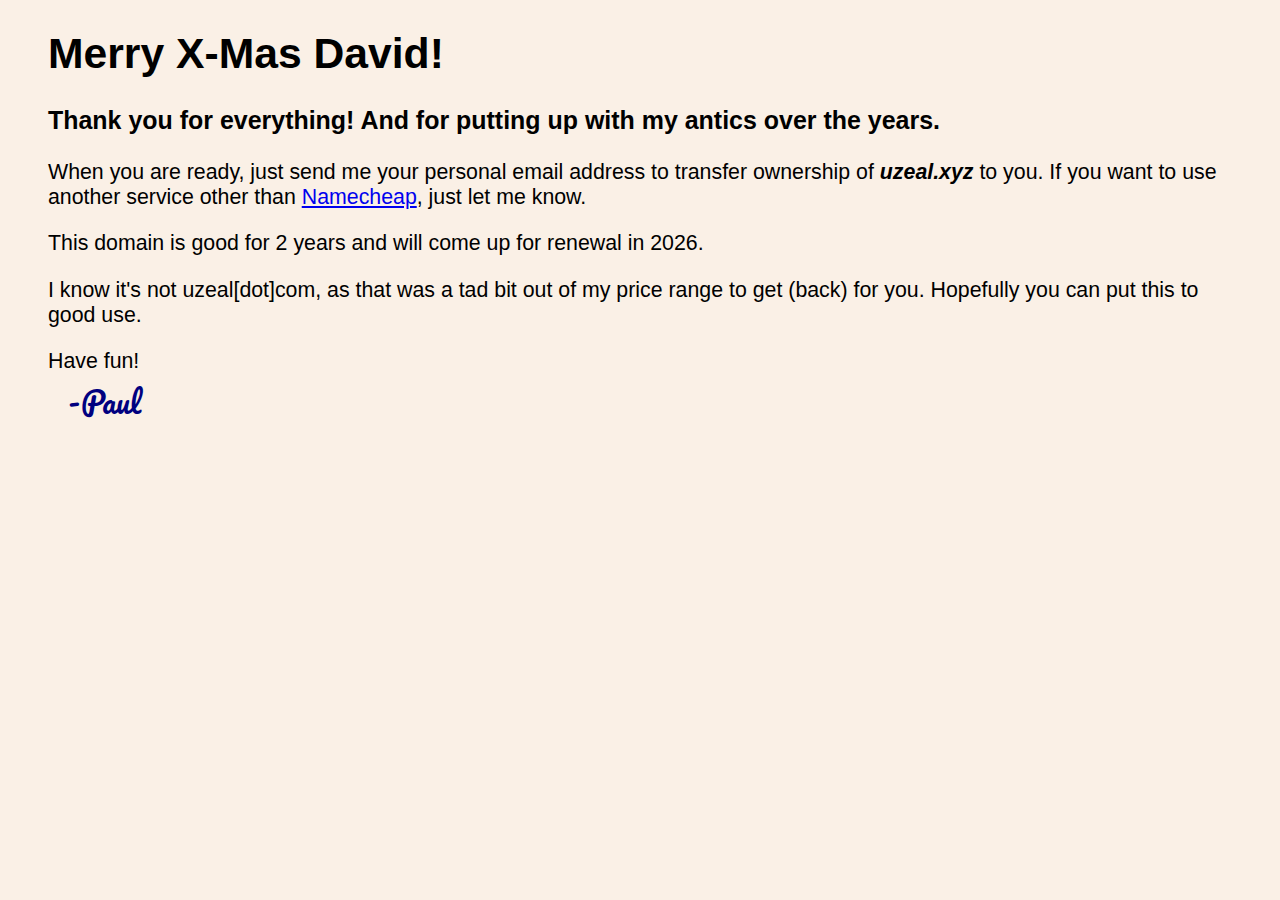
==== index.html @ d316b433 "Update index.html" ====
<!DOCTYPE html>
<html lang="en">
<head>
    <title>Merry X-Mas David!</title>
    <meta charset="UTF-8">
    <meta http-equiv="X-UA-Compatible" content="IE=Edge">
    <meta name="description" content="">
    <meta name="keywords" content="">
    <meta name="team" content="">
    <meta name="viewport" content="width=device-width, initial-scale=1, maximum-scale=1">
	<link rel="stylesheet" href="https://fonts.googleapis.com/css?family=Pacifico">
	<style>
		body {
			font-family: Arial, Helvetica, sans-serif;
			background-color: linen;
			font-size: 16pt;
		}

		h1, h3, p {
			color: black;
			margin-left: 40px;
			margin-right: 40px;
		}
		em {
			font-weight: bold;
		}
		p.pual {
			font-family: "Pacifico", sans-serif;
			font-size: 30px;
			position: relative;
			margin-top: -20px;
			margin-left: 60px;
			color: navy;
		}
	</style>
</head>
<body>
     <h1>Merry X-Mas David!</h1>
     <h3>Thank you for everything! And for putting up with my antics over the years.</h3>
     <p>When you are ready, just send me your personal email address to transfer ownership of <em>uzeal.xyz</em> to you. If you want to use another service other than <a href="https://www.namecheap.com" target="new">Namecheap</a>, just let me know.</p>
     <p>This domain is good for 2 years and will come up for renewal in 2026.</p>
     <p>I know it's not uzeal[dot]com, as that was a tad bit out of my price range to get (back) for you. Hopefully you can put this to good use.</p>
     <p>Have fun!</p>
	 <p class="pual">-Paul</p>
</body>
</html>
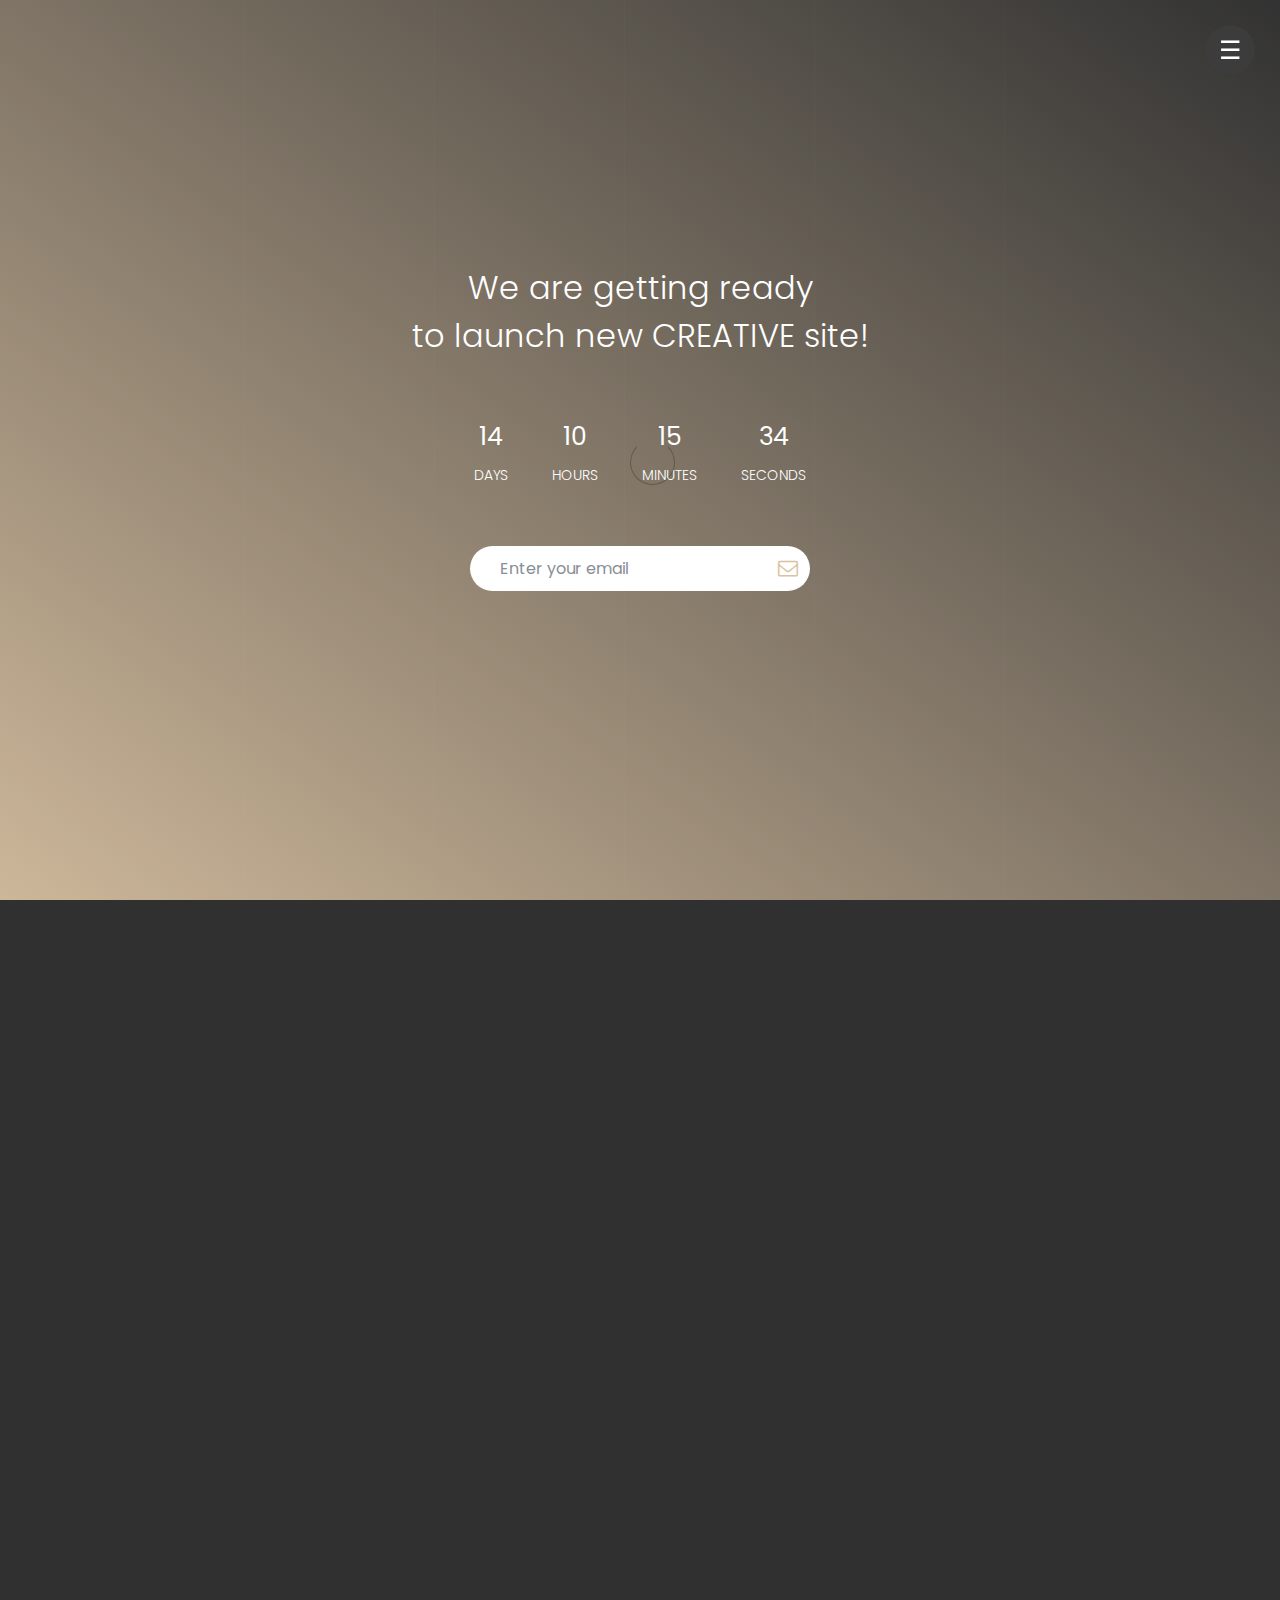
==== commit cc5bf8fc: "Rename index.html.orig to index.html" ====
--- a/index.html
+++ b/index.html
@@ -1,46 +1,157 @@
 <!DOCTYPE html>
 <html lang="en">
 <head>
-    <title>Merry X-Mas David!</title>
-    <meta charset="UTF-8">
-    <meta http-equiv="X-UA-Compatible" content="IE=Edge">
-    <meta name="description" content="">
-    <meta name="keywords" content="">
-    <meta name="team" content="">
-    <meta name="viewport" content="width=device-width, initial-scale=1, maximum-scale=1">
-	<link rel="stylesheet" href="https://fonts.googleapis.com/css?family=Pacifico">
-	<style>
-		body {
-			font-family: Arial, Helvetica, sans-serif;
-			background-color: linen;
-			font-size: 16pt;
-		}
 
-		h1, h3, p {
-			color: black;
-			margin-left: 40px;
-			margin-right: 40px;
-		}
-		em {
-			font-weight: bold;
-		}
-		p.pual {
-			font-family: "Pacifico", sans-serif;
-			font-size: 30px;
-			position: relative;
-			margin-top: -20px;
-			margin-left: 60px;
-			color: navy;
-		}
-	</style>
+     <title>Get Ready - Coming Soon Template</title>
+<!-- 
+
+Get Ready Template
+
+http://www.templatemo.com/tm-521-get-ready
+
+-->
+     <meta charset="UTF-8">
+     <meta http-equiv="X-UA-Compatible" content="IE=Edge">
+     <meta name="description" content="">
+     <meta name="keywords" content="">
+     <meta name="team" content="">
+     <meta name="viewport" content="width=device-width, initial-scale=1, maximum-scale=1">
+
+     <link rel="stylesheet" href="css/bootstrap.min.css">
+     <link rel="stylesheet" href="css/vegas.min.css">
+     <link rel="stylesheet" href="css/font-awesome.min.css">
+
+     <!-- MAIN CSS -->
+     <link rel="stylesheet" href="css/templatemo-style.css">
+
 </head>
 <body>
-     <h1>Merry X-Mas David!</h1>
-     <h3>Thank you for everything! And for putting up with my antics over the years.</h3>
-     <p>When you are ready, just send me your personal email address to transfer ownership of <em>uzeal.xyz</em> to you. If you want to use another service other than <a href="https://www.namecheap.com" target="new">Namecheap</a>, just let me know.</p>
-     <p>This domain is good for 2 years and will come up for renewal in 2026.</p>
-     <p>I know it's not uzeal[dot]com, as that was a tad bit out of my price range to get (back) for you. Hopefully you can put this to good use.</p>
-     <p>Have fun!</p>
-	 <p class="pual">-Paul</p>
+
+     <!-- PRE LOADER -->
+     <section class="preloader">
+          <div class="spinner">
+
+               <span class="spinner-rotate"></span>
+               
+          </div>
+     </section>
+
+
+     <!-- GRID LINE -->
+    <section class="grid">
+         <div class="container">
+            <div class="row">
+
+              <div class="col-md-2 col-sm-2">
+                <div class="grid-line"></div>
+              </div>
+              <div class="col-md-2 col-sm-2">
+                <div class="grid-line"></div>
+              </div>
+              <div class="col-md-2 col-sm-2">
+                <div class="grid-line"></div>
+              </div>
+              <div class="col-md-2 col-sm-2">
+                <div class="grid-line"></div>
+              </div>
+              <div class="col-md-2 col-sm-2">
+                <div class="grid-line"></div>
+              </div>
+
+            </div>
+         </div>
+    </section>
+
+
+    <div class="menu-bg"></div>
+    <div class="menu-burger">☰</div>
+
+    <div class="menu-items">
+       <div class="container">
+         <div class="row">
+           <div class="col-md-offset-2 col-md-4 col-sm-6">
+            <h1>Navigations</h1>
+             <ul class="menu">
+                <li><a href="#">Home</a></li>
+                <li><a href="#">Our Studio</a></li>
+                <li><a href="#">Journal</a></li>
+                <li><a href="#">Start a project</a></li>
+                <li><a href="#">Email Us</a></li>
+            </ul>
+           </div>
+
+           <div class="col-md-4 col-sm-6">
+             <address>
+               <h1>Our Studio</h1>
+               <p>1234 New Street View, <br> Kumasi, Ghana</p>
+               <div class="google-map">
+                  <iframe src="https://www.google.com/maps/embed?pb=!1m18!1m12!1m3!1d1197183.8373802372!2d-1.9415093691103689!3d6.781986417238027!2m3!1f0!2f0!3f0!3m2!1i1024!2i768!4f13.1!3m3!1m2!1s0xfdb96f349e85efd%3A0xb8d1e0b88af1f0f5!2sKumasi+Central+Market!5e0!3m2!1sen!2sth!4v1532967884907" allowfullscreen></iframe>
+               </div>
+             </address>
+           </div> 
+
+           <div class="col-md-12 col-sm-12">
+             <ul class="social-icon">
+              <li class="line"></li>
+               <li><a href="https://fb.com/templatemo" class="fa fa-facebook"></a></li>
+               <li><a href="#" class="fa fa-twitter"></a></li>
+               <li><a href="https://plus.google.com/+templatemo" class="fa fa-google"></a></li>
+               <li><a href="#" class="fa fa-instagram"></a></li>
+             </ul>
+           </div>
+         </div>
+       </div>
+    </div>
+
+
+     <!-- HOME -->
+     <section id="home">
+        <div class="overlay"></div>
+          <div class="container">
+               <div class="row">
+
+                    <div class="col-md-12 col-sm-12">
+                         <div class="home-info">
+                              <h1>We are getting ready <br>to launch new CREATIVE site!</h1>
+                              <!-- You can change the date time in init.js file -->
+                              <ul class="countdown">
+                                   <li>
+                                        <span class="days">14</span>
+                                        <h3>Days</h3>
+                                   </li>
+                                   <li>
+                                        <span class="hours">10</span>
+                                        <h3>hours</h3>
+                                   </li>
+                                   <li>
+                                        <span class="minutes">15</span>
+                                        <h3>minutes</h3>
+                                   </li>
+                                   <li>
+                                        <span class="seconds">34</span>
+                                        <h3>seconds</h3>
+                                   </li>     
+                              </ul>
+                              <div class="subscribe-form">
+                                <form action="" method="get">
+                                  <input type="email" name="email" class="form-control" placeholder="Enter your email" required="">
+                                  <button type="submit" class="form-control"><i class="fa fa-envelope-o"></i></button>
+                                </form>
+                              </div>
+                         </div>
+                    </div>
+
+               </div>
+          </div>
+     </section>
+
+     <!-- SCRIPTS -->
+     <script src="js/jquery.js"></script>
+     <script src="js/bootstrap.min.js"></script>
+     <script src="js/vegas.min.js"></script>
+     <script src="js/countdown.js"></script>
+     <script src="js/init.js"></script>
+     <script src="js/custom.js"></script>
+
 </body>
 </html>
--- a/css/vegas.min.css
+++ b/css/vegas.min.css
@@ -0,0 +1 @@
+.vegas-overlay,.vegas-slide,.vegas-slide-inner,.vegas-timer,.vegas-wrapper{position:absolute;top:0;left:0;bottom:0;right:0;overflow:hidden;border:none;padding:0;margin:0}.vegas-overlay{opacity:.5;background:url(overlays/02.png) center center}.vegas-timer{top:auto;bottom:0;height:2px}.vegas-timer-progress{width:0;height:100%;background:#fff;-webkit-transition:width ease-out;transition:width ease-out}.vegas-timer-running .vegas-timer-progress{width:100%}.vegas-slide,.vegas-slide-inner{margin:0;padding:0;background:center center no-repeat;-webkit-transform:translateZ(0);transform:translateZ(0)}body .vegas-container{overflow:hidden!important;position:relative}.vegas-video{min-width:100%;min-height:100%;width:auto;height:auto}body.vegas-container{overflow:auto;position:static;z-index:-2}body.vegas-container>.vegas-overlay,body.vegas-container>.vegas-slide,body.vegas-container>.vegas-timer{position:fixed;z-index:-1}:root body.vegas-container>.vegas-overlay,:root body.vegas-container>.vegas-slide,_::full-page-media,_:future{bottom:-76px}.vegas-transition-fade,.vegas-transition-fade2{opacity:0}.vegas-transition-fade-in,.vegas-transition-fade2-in{opacity:1}.vegas-transition-fade2-out{opacity:0}.vegas-transition-blur,.vegas-transition-blur2{opacity:0;-webkit-filter:blur(32px);filter:blur(32px)}.vegas-transition-blur-in,.vegas-transition-blur2-in{opacity:1;-webkit-filter:blur(0);filter:blur(0)}.vegas-transition-blur2-out{opacity:0}.vegas-transition-flash,.vegas-transition-flash2{opacity:0;-webkit-filter:brightness(25);filter:brightness(25)}.vegas-transition-flash-in,.vegas-transition-flash2-in{opacity:1;-webkit-filter:brightness(1);filter:brightness(1)}.vegas-transition-flash2-out{opacity:0;-webkit-filter:brightness(25);filter:brightness(25)}.vegas-transition-negative,.vegas-transition-negative2{opacity:0;-webkit-filter:invert(100%);filter:invert(100%)}.vegas-transition-negative-in,.vegas-transition-negative2-in{opacity:1;-webkit-filter:invert(0);filter:invert(0)}.vegas-transition-negative2-out{opacity:0;-webkit-filter:invert(100%);filter:invert(100%)}.vegas-transition-burn,.vegas-transition-burn2{opacity:0;-webkit-filter:contrast(1000%) saturate(1000%);filter:contrast(1000%) saturate(1000%)}.vegas-transition-burn-in,.vegas-transition-burn2-in{opacity:1;-webkit-filter:contrast(100%) saturate(100%);filter:contrast(100%) saturate(100%)}.vegas-transition-burn2-out{opacity:0;-webkit-filter:contrast(1000%) saturate(1000%);filter:contrast(1000%) saturate(1000%)}.vegas-transition-slideLeft,.vegas-transition-slideLeft2{-webkit-transform:translateX(100%);transform:translateX(100%)}.vegas-transition-slideLeft-in,.vegas-transition-slideLeft2-in{-webkit-transform:translateX(0);transform:translateX(0)}.vegas-transition-slideLeft2-out,.vegas-transition-slideRight,.vegas-transition-slideRight2{-webkit-transform:translateX(-100%);transform:translateX(-100%)}.vegas-transition-slideRight-in,.vegas-transition-slideRight2-in{-webkit-transform:translateX(0);transform:translateX(0)}.vegas-transition-slideRight2-out{-webkit-transform:translateX(100%);transform:translateX(100%)}.vegas-transition-slideUp,.vegas-transition-slideUp2{-webkit-transform:translateY(100%);transform:translateY(100%)}.vegas-transition-slideUp-in,.vegas-transition-slideUp2-in{-webkit-transform:translateY(0);transform:translateY(0)}.vegas-transition-slideDown,.vegas-transition-slideDown2,.vegas-transition-slideUp2-out{-webkit-transform:translateY(-100%);transform:translateY(-100%)}.vegas-transition-slideDown-in,.vegas-transition-slideDown2-in{-webkit-transform:translateY(0);transform:translateY(0)}.vegas-transition-slideDown2-out{-webkit-transform:translateY(100%);transform:translateY(100%)}.vegas-transition-zoomIn,.vegas-transition-zoomIn2{-webkit-transform:scale(0);transform:scale(0);opacity:0}.vegas-transition-zoomIn-in,.vegas-transition-zoomIn2-in{-webkit-transform:scale(1);transform:scale(1);opacity:1}.vegas-transition-zoomIn2-out,.vegas-transition-zoomOut,.vegas-transition-zoomOut2{-webkit-transform:scale(2);transform:scale(2);opacity:0}.vegas-transition-zoomOut-in,.vegas-transition-zoomOut2-in{-webkit-transform:scale(1);transform:scale(1);opacity:1}.vegas-transition-zoomOut2-out{-webkit-transform:scale(0);transform:scale(0);opacity:0}.vegas-transition-swirlLeft,.vegas-transition-swirlLeft2{-webkit-transform:scale(2) rotate(35deg);transform:scale(2) rotate(35deg);opacity:0}.vegas-transition-swirlLeft-in,.vegas-transition-swirlLeft2-in{-webkit-transform:scale(1) rotate(0);transform:scale(1) rotate(0);opacity:1}.vegas-transition-swirlLeft2-out,.vegas-transition-swirlRight,.vegas-transition-swirlRight2{-webkit-transform:scale(2) rotate(-35deg);transform:scale(2) rotate(-35deg);opacity:0}.vegas-transition-swirlRight-in,.vegas-transition-swirlRight2-in{-webkit-transform:scale(1) rotate(0);transform:scale(1) rotate(0);opacity:1}.vegas-transition-swirlRight2-out{-webkit-transform:scale(2) rotate(35deg);transform:scale(2) rotate(35deg);opacity:0}.vegas-animation-kenburns{-webkit-animation:kenburns ease-out;animation:kenburns ease-out}@-webkit-keyframes kenburns{0%{-webkit-transform:scale(1.5);transform:scale(1.5)}100%{-webkit-transform:scale(1);transform:scale(1)}}@keyframes kenburns{0%{-webkit-transform:scale(1.5);transform:scale(1.5)}100%{-webkit-transform:scale(1);transform:scale(1)}}.vegas-animation-kenburnsUp{-webkit-animation:kenburnsUp ease-out;animation:kenburnsUp ease-out}@-webkit-keyframes kenburnsUp{0%{-webkit-transform:scale(1.5) translate(0,10%);transform:scale(1.5) translate(0,10%)}100%{-webkit-transform:scale(1) translate(0,0);transform:scale(1) translate(0,0)}}@keyframes kenburnsUp{0%{-webkit-transform:scale(1.5) translate(0,10%);transform:scale(1.5) translate(0,10%)}100%{-webkit-transform:scale(1) translate(0,0);transform:scale(1) translate(0,0)}}.vegas-animation-kenburnsDown{-webkit-animation:kenburnsDown ease-out;animation:kenburnsDown ease-out}@-webkit-keyframes kenburnsDown{0%{-webkit-transform:scale(1.5) translate(0,-10%);transform:scale(1.5) translate(0,-10%)}100%{-webkit-transform:scale(1) translate(0,0);transform:scale(1) translate(0,0)}}@keyframes kenburnsDown{0%{-webkit-transform:scale(1.5) translate(0,-10%);transform:scale(1.5) translate(0,-10%)}100%{-webkit-transform:scale(1) translate(0,0);transform:scale(1) translate(0,0)}}.vegas-animation-kenburnsLeft{-webkit-animation:kenburnsLeft ease-out;animation:kenburnsLeft ease-out}@-webkit-keyframes kenburnsLeft{0%{-webkit-transform:scale(1.5) translate(10%,0);transform:scale(1.5) translate(10%,0)}100%{-webkit-transform:scale(1) translate(0,0);transform:scale(1) translate(0,0)}}@keyframes kenburnsLeft{0%{-webkit-transform:scale(1.5) translate(10%,0);transform:scale(1.5) translate(10%,0)}100%{-webkit-transform:scale(1) translate(0,0);transform:scale(1) translate(0,0)}}.vegas-animation-kenburnsRight{-webkit-animation:kenburnsRight ease-out;animation:kenburnsRight ease-out}@-webkit-keyframes kenburnsRight{0%{-webkit-transform:scale(1.5) translate(-10%,0);transform:scale(1.5) translate(-10%,0)}100%{-webkit-transform:scale(1) translate(0,0);transform:scale(1) translate(0,0)}}@keyframes kenburnsRight{0%{-webkit-transform:scale(1.5) translate(-10%,0);transform:scale(1.5) translate(-10%,0)}100%{-webkit-transform:scale(1) translate(0,0);transform:scale(1) translate(0,0)}}.vegas-animation-kenburnsUpLeft{-webkit-animation:kenburnsUpLeft ease-out;animation:kenburnsUpLeft ease-out}@-webkit-keyframes kenburnsUpLeft{0%{-webkit-transform:scale(1.5) translate(10%,10%);transform:scale(1.5) translate(10%,10%)}100%{-webkit-transform:scale(1) translate(0,0);transform:scale(1) translate(0,0)}}@keyframes kenburnsUpLeft{0%{-webkit-transform:scale(1.5) translate(10%,10%);transform:scale(1.5) translate(10%,10%)}100%{-webkit-transform:scale(1) translate(0,0);transform:scale(1) translate(0,0)}}.vegas-animation-kenburnsUpRight{-webkit-animation:kenburnsUpRight ease-out;animation:kenburnsUpRight ease-out}@-webkit-keyframes kenburnsUpRight{0%{-webkit-transform:scale(1.5) translate(-10%,10%);transform:scale(1.5) translate(-10%,10%)}100%{-webkit-transform:scale(1) translate(0,0);transform:scale(1) translate(0,0)}}@keyframes kenburnsUpRight{0%{-webkit-transform:scale(1.5) translate(-10%,10%);transform:scale(1.5) translate(-10%,10%)}100%{-webkit-transform:scale(1) translate(0,0);transform:scale(1) translate(0,0)}}.vegas-animation-kenburnsDownLeft{-webkit-animation:kenburnsDownLeft ease-out;animation:kenburnsDownLeft ease-out}@-webkit-keyframes kenburnsDownLeft{0%{-webkit-transform:scale(1.5) translate(10%,-10%);transform:scale(1.5) translate(10%,-10%)}100%{-webkit-transform:scale(1) translate(0,0);transform:scale(1) translate(0,0)}}@keyframes kenburnsDownLeft{0%{-webkit-transform:scale(1.5) translate(10%,-10%);transform:scale(1.5) translate(10%,-10%)}100%{-webkit-transform:scale(1) translate(0,0);transform:scale(1) translate(0,0)}}.vegas-animation-kenburnsDownRight{-webkit-animation:kenburnsDownRight ease-out;animation:kenburnsDownRight ease-out}@-webkit-keyframes kenburnsDownRight{0%{-webkit-transform:scale(1.5) translate(-10%,-10%);transform:scale(1.5) translate(-10%,-10%)}100%{-webkit-transform:scale(1) translate(0,0);transform:scale(1) translate(0,0)}}@keyframes kenburnsDownRight{0%{-webkit-transform:scale(1.5) translate(-10%,-10%);transform:scale(1.5) translate(-10%,-10%)}100%{-webkit-transform:scale(1) translate(0,0);transform:scale(1) translate(0,0)}}--- a/css/templatemo-style.css
+++ b/css/templatemo-style.css
@@ -0,0 +1,457 @@
+/*
+
+Get Ready Template
+
+http://www.templatemo.com/tm-521-get-ready
+
+*/
+  
+  @import url('https://fonts.googleapis.com/css?family=Poppins:300,400');
+
+  body {
+    margin: 0;
+    -webkit-perspective: 1000;
+    font-family: 'Poppins', sans-serif;
+    background: #303030;
+  }
+
+  body, html {
+    height: 100%;
+    width: 100%;
+    overflow-x: hidden;
+  }
+
+
+
+  /*---------------------------------------
+     TYPOGRAPHY              
+  -----------------------------------------*/
+
+  h1,h2,h3,h4,h5,h6 {
+    font-weight: 300;
+    line-height: inherit;
+  }
+
+  h1 {
+    color: #ffffff;
+    font-size: 2em;
+  }
+
+  h2 {
+    color: #353535;
+    font-size: 2em;
+  }
+
+  p {
+    color: #757575;
+    font-size: 14px;
+    font-weight: normal;
+    line-height: 24px;
+  }
+
+
+
+  /*---------------------------------------
+     GENERAL               
+  -----------------------------------------*/
+
+  html{
+    -webkit-font-smoothing: antialiased;
+  }
+
+  a {
+    color: #202020;
+    text-decoration: none !important;
+  }
+
+  a,
+  input, button,
+  .form-control {
+    -webkit-transition: 0.5s;
+    transition: 0.5s;
+  }
+
+  a:hover, a:active, a:focus {
+    color: #29ca8e;
+    outline: none;
+  }
+
+  ::-webkit-scrollbar{
+    width: 8px;
+    height: 8px;
+  }
+
+  ::-webkit-scrollbar-thumb {
+    cursor: pointer;
+    background: #202020;
+  }
+
+  .overlay {
+    background: linear-gradient(to top right, #d2b48c, #000000);
+    opacity: 0.9;
+    position: absolute;
+    top: 0;
+    right: 0;
+    bottom: 0;
+    left: 0;
+    width: 100%;
+    height: 100%;
+  }
+
+  .grid {
+    position: fixed;
+    width: 100%;
+    height: 100%;
+    z-index: 1;
+  }
+
+  .grid-line {
+    height: 300vh;
+    border-right: 1px solid rgba(255,255,255,0.02);
+  }
+
+  .google-map iframe {
+    border: 0;
+    margin-top: 20px;
+  }
+
+  .subscribe-form {
+    position: relative;
+  }
+
+  .subscribe-form .form-control {
+    background: #ffffff;
+    box-shadow: none;
+    border: 0;
+    border-radius: 50px;
+	width: 340px;
+    height: 45px;
+    padding: 6px 30px;
+  }
+
+  .subscribe-form button[type="submit"] {
+    background: transparent;
+    border: 0;
+    outline: none;
+  }
+
+  .subscribe-form .fa {
+    cursor: pointer;
+    position: absolute;
+    top: 12px;
+    right: 12px;
+    color: #d2b48c;
+    font-size: 20px;
+  }
+
+
+
+  /*---------------------------------------
+       PRE LOADER              
+  -----------------------------------------*/
+
+  .preloader {
+    position: fixed;
+    top: 0;
+    left: 0;
+    width: 100%;
+    height: 100%;
+    z-index: 99999;
+    display: flex;
+    flex-flow: row nowrap;
+    justify-content: center;
+    align-items: center;
+    background: none repeat scroll 0 0 #ffffff;
+  }
+
+  .spinner {
+    border: 1px solid transparent;
+    border-radius: 3px;
+    position: relative;
+  }
+
+  .spinner:before {
+    content: '';
+    box-sizing: border-box;
+    position: absolute;
+    top: 50%;
+    left: 50%;
+    width: 45px;
+    height: 45px;
+    margin-top: -10px;
+    margin-left: -10px;
+    border-radius: 50%;
+    border: 1px solid #575757;
+    border-top-color: #ffffff;
+    animation: spinner .9s linear infinite;
+  }
+
+  @-webkit-@keyframes spinner {
+    to {transform: rotate(360deg);}
+  }
+
+  @keyframes spinner {
+    to {transform: rotate(360deg);}
+  }
+
+
+  /*---------------------------------------
+      MENU              
+  -----------------------------------------*/
+
+  .menu, .menu-bg, .menu-burger {
+    position: fixed;
+    z-index: 222;
+    width: 50px;
+    height: 50px;
+    line-height: 30px;
+    font-size: 25px;
+    text-align: center;
+    border-radius: 100%;
+    right: 25px;
+    top: 25px;
+  }
+
+  .menu-bg {
+    background: #101010;
+    pointer-events: none;
+    transition: .3s;
+    right: 50px;
+    top: 50px;
+    transform: translate3d(50%, -50%, 0);
+    transform-origin: center center;
+  }
+
+  .menu-bg.fs {
+    transform: translate3d(50%, -50%, 0);
+    width: 500vw;
+    height: 500vw;
+  }
+
+  .menu-burger {
+    color: #ffffff;
+    padding-top: 11px;
+    -webkit-user-select: none;
+    cursor: pointer;
+    transition: .4s;
+    transform-origin: center;
+    z-index: 9999;
+  }
+
+  .menu-burger.fs {
+    transform: rotate(-180deg) translateY(5px);
+  }
+
+  .menu-items {
+    display: flex;
+    flex-direction: column;
+    justify-content: center;
+    align-content: center;
+    position: absolute;
+    z-index: 9999;
+    width: 100%;
+    height: 100%;
+    opacity: 0;
+    transition: .4s;
+    margin-top: 50px;
+    transform: translateY(-200%);
+    pointer-events: none;
+  }
+
+  .menu-items ul.menu {
+    position: relative;
+    width: 100%;
+    height: 100%;
+    text-align: left;
+    top: 10px;
+  }
+
+  .menu-items ul.menu li {
+    display: block;
+    list-style: none;
+    transition: 1s;
+    opacity: 0;
+    margin: 5px 0;
+  }
+
+  .menu-items ul.menu li a {
+    color: #ffffff;
+    font-size: 18px;
+    position: relative;
+  }
+
+  .menu-items ul.menu li a:after {
+    content: "";
+    width: 0;
+    height: 2px;
+    border-radius: 50px;
+    position: absolute;
+    bottom: 13px;
+    transition: 0.5s;
+    margin: 0 auto;
+    display: block;
+    right: 0;
+    left: 0;
+  }
+
+  .menu-items ul.menu li a:hover:after {
+    content: "";
+    background: #d2b48c;
+    width: 100%;
+  }
+
+  .menu-items.fs {
+    transform: translateY(0);
+    pointer-events: auto;
+    opacity: 1;
+  }
+
+  .menu-items.fs ul li {
+    opacity: 1;
+  }
+
+  address p {
+    color: #f9f9f9;
+  }
+
+
+
+  /*---------------------------------------
+      HOME          
+  -----------------------------------------*/
+
+  #home {
+    display: -webkit-box;
+    display: -webkit-flex;
+    display: -ms-flexbox;
+    display: flex;
+    -webkit-box-align: center;
+    -webkit-align-items: center;
+    -ms-flex-align: center;
+    align-items: center;
+    text-align: center;
+    position: relative;
+  }
+
+  #home .container {
+    width: 100%;
+  }
+
+  .home-info {
+    display: flex;
+    flex-direction: column;
+    justify-content: center;
+    align-items: center;
+    position: relative;
+    z-index: 2;
+    width: 100%;
+    height: 100vh;
+  }
+  
+  .countdown {
+    text-align: center;
+    margin: 50px 0;
+    padding: 0;
+  }
+
+  .countdown li {
+    color: #ffffff;
+    list-style: none;
+    display: inline-block;
+    margin: 0 20px;
+  }
+
+  .countdown span {
+    font-size: 25px;
+  }
+
+  .countdown h3 {
+    font-size: 14px;
+    text-transform: uppercase;
+    margin: 10px 0;
+  }
+
+
+
+  /*---------------------------------------
+     SOCIAL ICON              
+  -----------------------------------------*/
+
+  .social-icon {
+    position: relative;
+    padding: 0;
+    margin: 30px 0 0 0;
+    text-align: center;
+  }
+
+  .social-icon .line {
+    background: #ffffff;
+    width: 50px;
+    height: 2px;
+    margin-right: 10px;
+    position: relative;
+    bottom: 5px;
+  }
+
+  .social-icon li {
+    display: inline-block;
+    list-style: none;
+  }
+
+  .social-icon li a {
+    border-radius: 50px;
+    color: #ffffff;
+    font-size: 15px;
+    width: 35px;
+    height: 35px;
+    line-height: 35px;
+    text-decoration: none;
+    text-align: center;
+    position: relative;
+    margin: 5px 5px 5px 0;
+  }
+
+  .social-icon li a:hover {
+    background: #d2b48c;
+    color: #ffffff;
+  }
+
+
+
+  /*---------------------------------------
+     RESPONSIVE STYLES              
+  -----------------------------------------*/
+
+  @media screen and (max-width: 480px) {
+
+    .home-info {
+      padding: 0 1em 0 1em;
+    }
+
+    .countdown li {
+      margin: 0 12px;
+    }
+
+    address {
+      margin-top: 50px;
+    }
+  }
+
+  @media screen and (max-width: 360px) {
+
+    h1 {
+      font-size: 1.50em;
+    }
+
+    .menu-items {
+      margin: 100px 0;
+    }
+
+    .countdown span {
+      font-size: 20px;
+    }
+
+    .countdown h3 {
+      font-size: 12px;
+    }
+  }
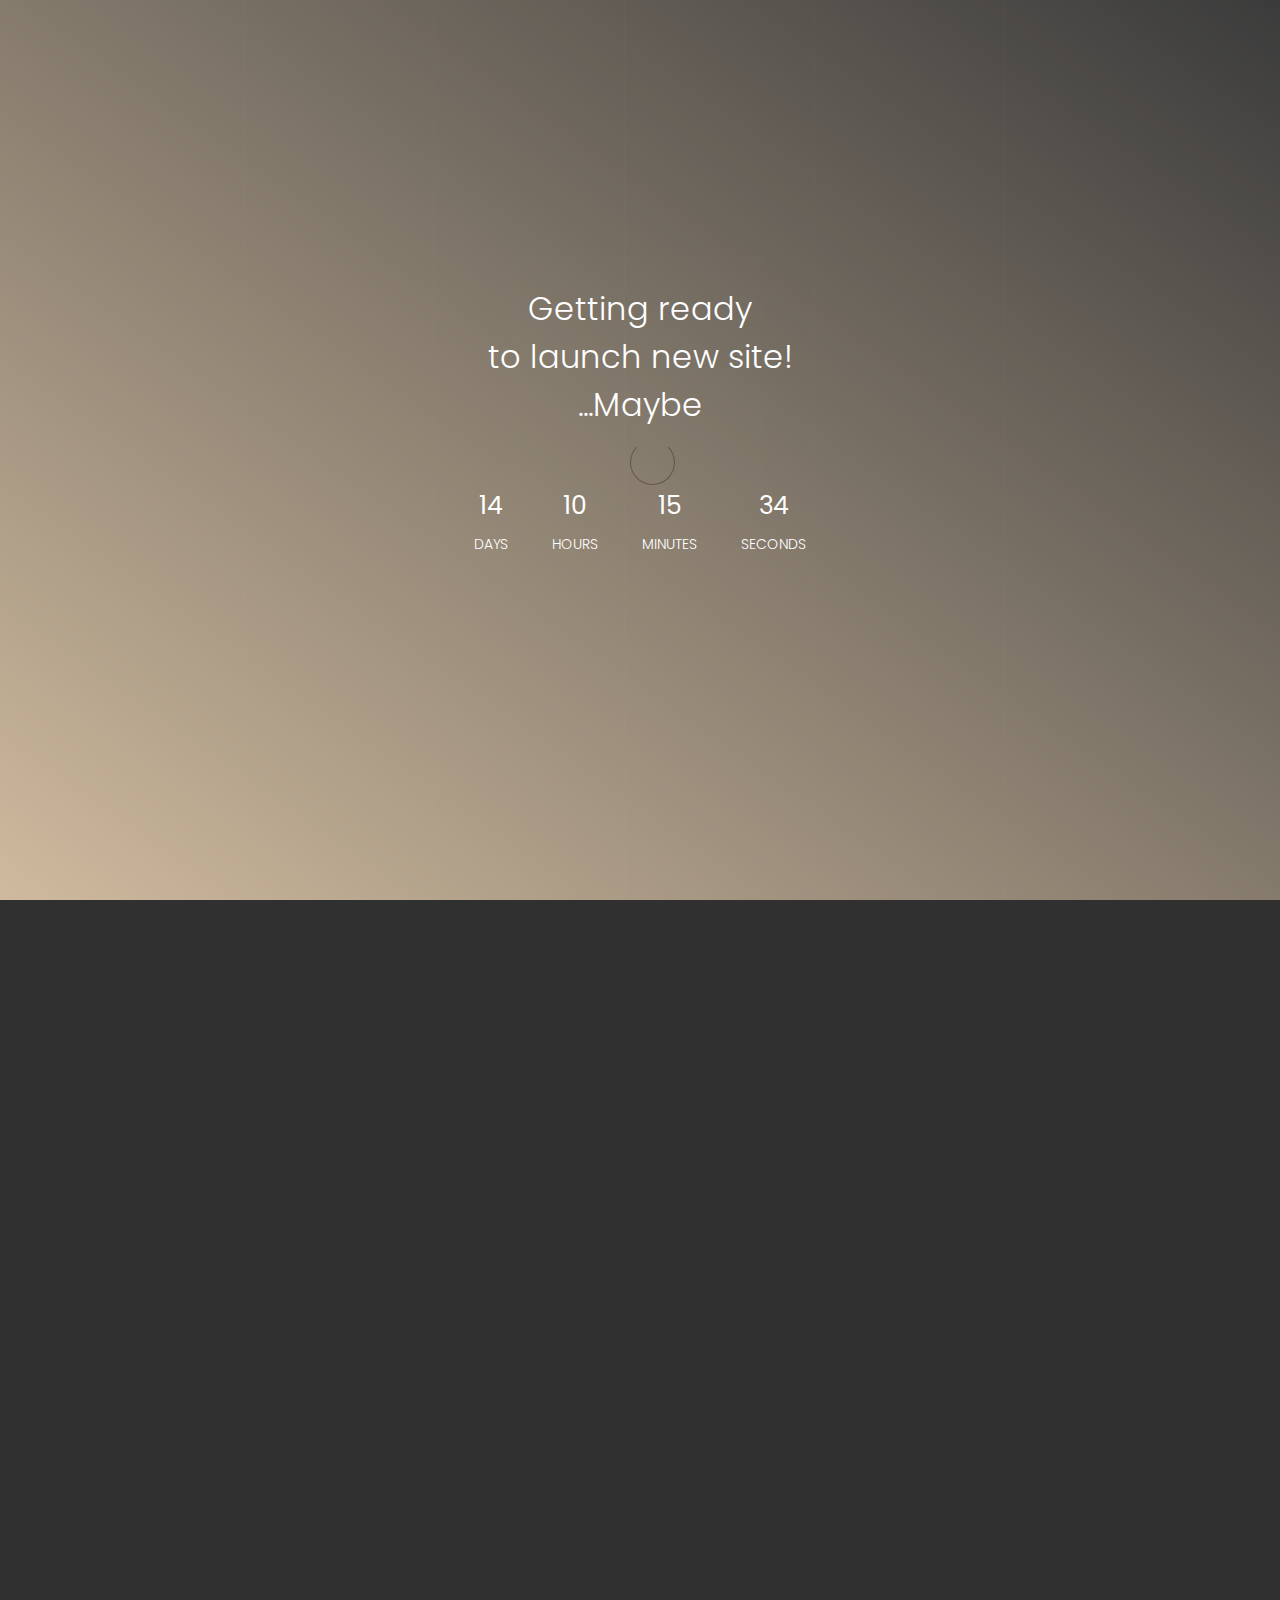
==== commit c91bd41c: "Rename index-countdown-paulc14.html to index.html" ====
--- a/index.html
+++ b/index.html
@@ -2,14 +2,7 @@
 <html lang="en">
 <head>
 
-     <title>Get Ready - Coming Soon Template</title>
-<!-- 
-
-Get Ready Template
-
-http://www.templatemo.com/tm-521-get-ready
-
--->
+     <title>Coming Soon - Maybe</title>
      <meta charset="UTF-8">
      <meta http-equiv="X-UA-Compatible" content="IE=Edge">
      <meta name="description" content="">
@@ -62,49 +55,7 @@
          </div>
     </section>
 
-
-    <div class="menu-bg"></div>
-    <div class="menu-burger">☰</div>
-
-    <div class="menu-items">
-       <div class="container">
-         <div class="row">
-           <div class="col-md-offset-2 col-md-4 col-sm-6">
-            <h1>Navigations</h1>
-             <ul class="menu">
-                <li><a href="#">Home</a></li>
-                <li><a href="#">Our Studio</a></li>
-                <li><a href="#">Journal</a></li>
-                <li><a href="#">Start a project</a></li>
-                <li><a href="#">Email Us</a></li>
-            </ul>
-           </div>
-
-           <div class="col-md-4 col-sm-6">
-             <address>
-               <h1>Our Studio</h1>
-               <p>1234 New Street View, <br> Kumasi, Ghana</p>
-               <div class="google-map">
-                  <iframe src="https://www.google.com/maps/embed?pb=!1m18!1m12!1m3!1d1197183.8373802372!2d-1.9415093691103689!3d6.781986417238027!2m3!1f0!2f0!3f0!3m2!1i1024!2i768!4f13.1!3m3!1m2!1s0xfdb96f349e85efd%3A0xb8d1e0b88af1f0f5!2sKumasi+Central+Market!5e0!3m2!1sen!2sth!4v1532967884907" allowfullscreen></iframe>
-               </div>
-             </address>
-           </div> 
-
-           <div class="col-md-12 col-sm-12">
-             <ul class="social-icon">
-              <li class="line"></li>
-               <li><a href="https://fb.com/templatemo" class="fa fa-facebook"></a></li>
-               <li><a href="#" class="fa fa-twitter"></a></li>
-               <li><a href="https://plus.google.com/+templatemo" class="fa fa-google"></a></li>
-               <li><a href="#" class="fa fa-instagram"></a></li>
-             </ul>
-           </div>
-         </div>
-       </div>
-    </div>
-
-
-     <!-- HOME -->
+    <!-- HOME -->
      <section id="home">
         <div class="overlay"></div>
           <div class="container">
@@ -112,7 +63,7 @@
 
                     <div class="col-md-12 col-sm-12">
                          <div class="home-info">
-                              <h1>We are getting ready <br>to launch new CREATIVE site!</h1>
+                              <h1>Getting ready <br>to launch new site!<br>...Maybe</h1>
                               <!-- You can change the date time in init.js file -->
                               <ul class="countdown">
                                    <li>
@@ -132,12 +83,6 @@
                                         <h3>seconds</h3>
                                    </li>     
                               </ul>
-                              <div class="subscribe-form">
-                                <form action="" method="get">
-                                  <input type="email" name="email" class="form-control" placeholder="Enter your email" required="">
-                                  <button type="submit" class="form-control"><i class="fa fa-envelope-o"></i></button>
-                                </form>
-                              </div>
                          </div>
                     </div>
 
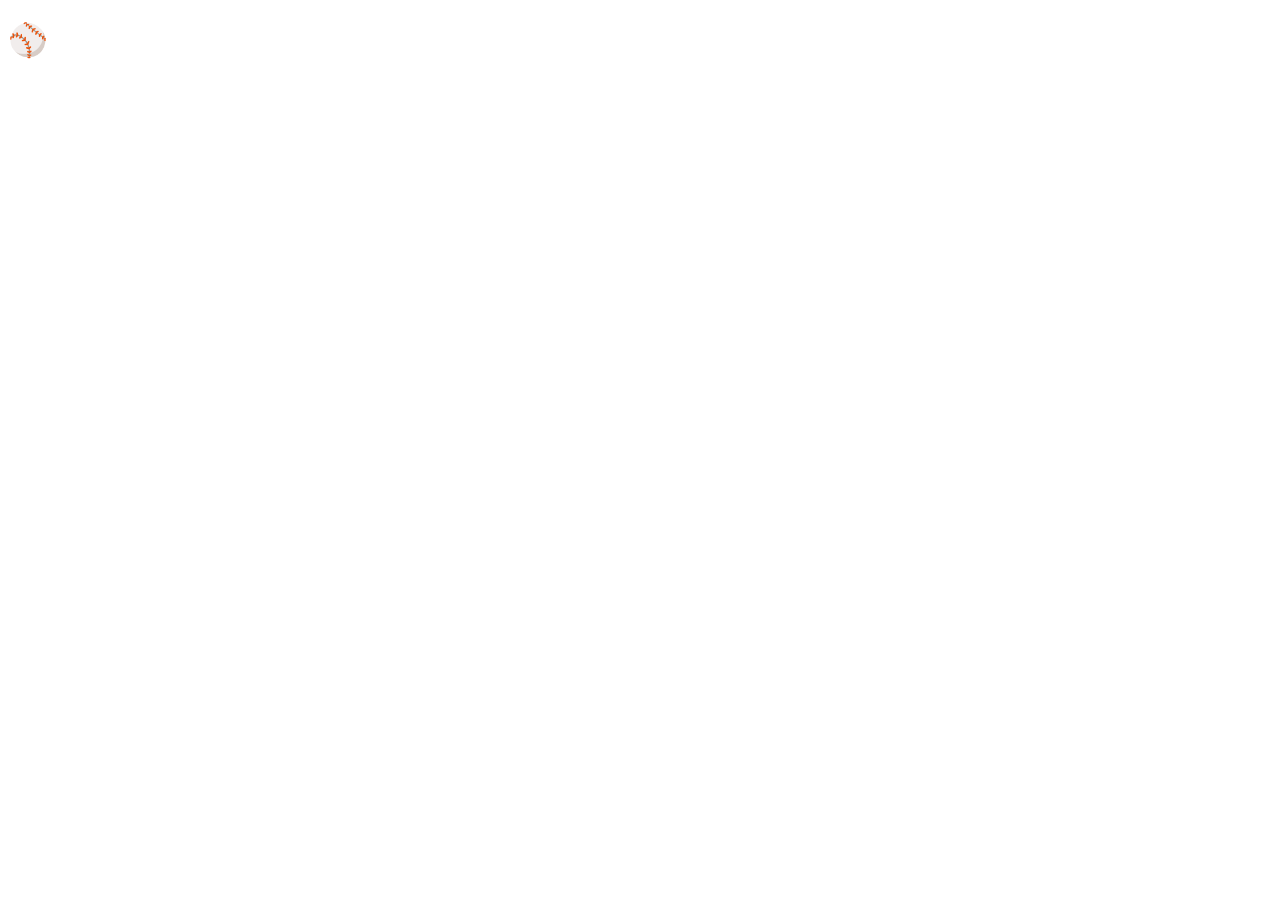
==== commit 33d359d8: "Add files via upload" ====
--- a/index.html
+++ b/index.html
@@ -1,102 +1,14 @@
-<!DOCTYPE html>
-<html lang="en">
-<head>
-
-     <title>Coming Soon - Maybe</title>
-     <meta charset="UTF-8">
-     <meta http-equiv="X-UA-Compatible" content="IE=Edge">
-     <meta name="description" content="">
-     <meta name="keywords" content="">
-     <meta name="team" content="">
-     <meta name="viewport" content="width=device-width, initial-scale=1, maximum-scale=1">
-
-     <link rel="stylesheet" href="css/bootstrap.min.css">
-     <link rel="stylesheet" href="css/vegas.min.css">
-     <link rel="stylesheet" href="css/font-awesome.min.css">
-
-     <!-- MAIN CSS -->
-     <link rel="stylesheet" href="css/templatemo-style.css">
-
-</head>
-<body>
-
-     <!-- PRE LOADER -->
-     <section class="preloader">
-          <div class="spinner">
-
-               <span class="spinner-rotate"></span>
-               
-          </div>
-     </section>
-
-
-     <!-- GRID LINE -->
-    <section class="grid">
-         <div class="container">
-            <div class="row">
-
-              <div class="col-md-2 col-sm-2">
-                <div class="grid-line"></div>
-              </div>
-              <div class="col-md-2 col-sm-2">
-                <div class="grid-line"></div>
-              </div>
-              <div class="col-md-2 col-sm-2">
-                <div class="grid-line"></div>
-              </div>
-              <div class="col-md-2 col-sm-2">
-                <div class="grid-line"></div>
-              </div>
-              <div class="col-md-2 col-sm-2">
-                <div class="grid-line"></div>
-              </div>
-
-            </div>
-         </div>
-    </section>
-
-    <!-- HOME -->
-     <section id="home">
-        <div class="overlay"></div>
-          <div class="container">
-               <div class="row">
-
-                    <div class="col-md-12 col-sm-12">
-                         <div class="home-info">
-                              <h1>Getting ready <br>to launch new site!<br>...Maybe</h1>
-                              <!-- You can change the date time in init.js file -->
-                              <ul class="countdown">
-                                   <li>
-                                        <span class="days">14</span>
-                                        <h3>Days</h3>
-                                   </li>
-                                   <li>
-                                        <span class="hours">10</span>
-                                        <h3>hours</h3>
-                                   </li>
-                                   <li>
-                                        <span class="minutes">15</span>
-                                        <h3>minutes</h3>
-                                   </li>
-                                   <li>
-                                        <span class="seconds">34</span>
-                                        <h3>seconds</h3>
-                                   </li>     
-                              </ul>
-                         </div>
-                    </div>
-
-               </div>
-          </div>
-     </section>
-
-     <!-- SCRIPTS -->
-     <script src="js/jquery.js"></script>
-     <script src="js/bootstrap.min.js"></script>
-     <script src="js/vegas.min.js"></script>
-     <script src="js/countdown.js"></script>
-     <script src="js/init.js"></script>
-     <script src="js/custom.js"></script>
-
-</body>
-</html>
+<!DOCTYPE html>
+<html lang="en">
+  <head>
+    <meta charset="UTF-8">
+    <meta name="viewport" content="width=device-width, initial-scale=1.0">
+    <meta http-equiv="X-UA-Compatible" content="ie=edge">
+    <title>HTML 5 Boilerplate</title>
+    <link rel="stylesheet" href="style.css">
+  </head>
+  <body>
+    <h1>&#9918;</h1>
+    <script src="index.js"></script>
+  </body>
+</html>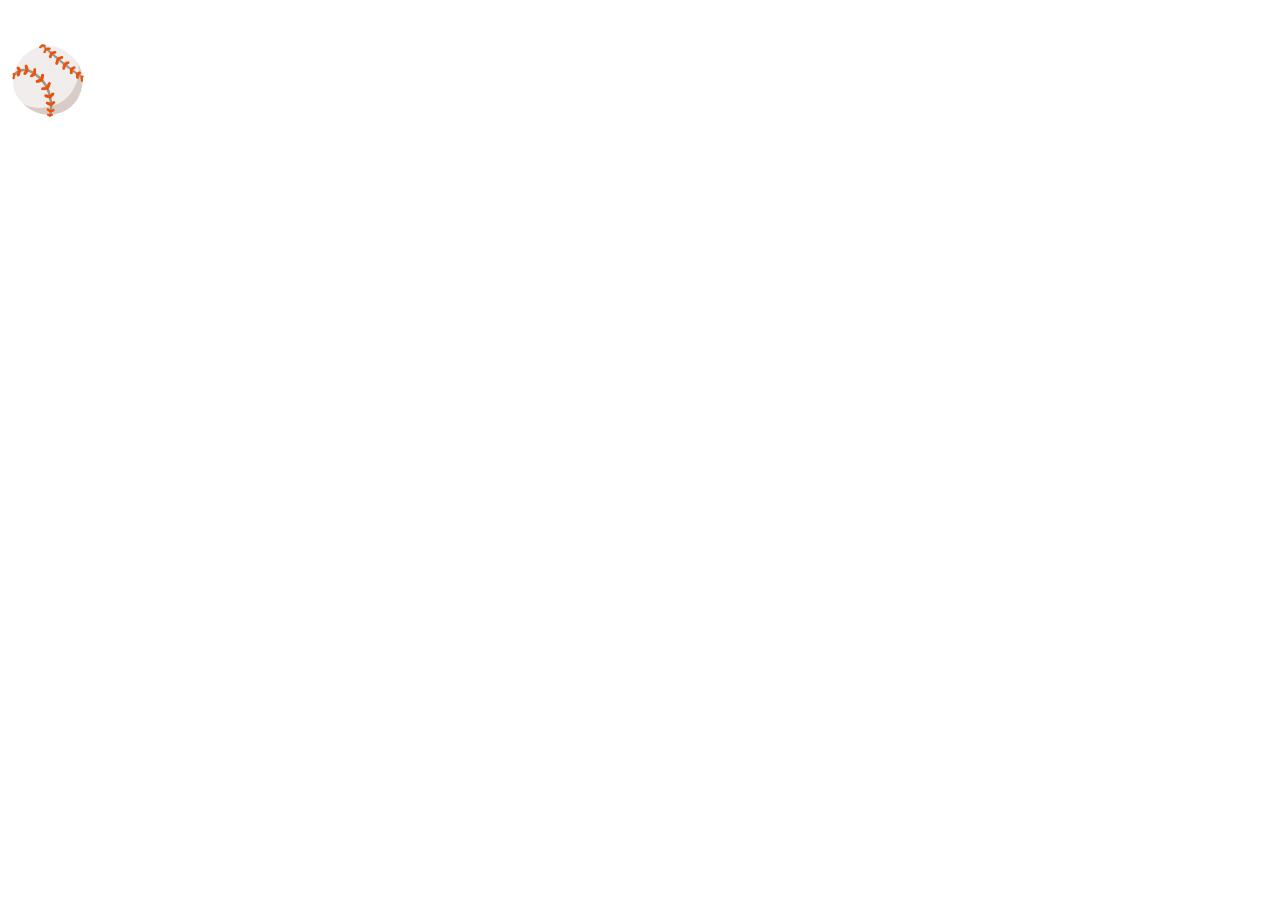
==== commit 0de91895: "Update index.html" ====
--- a/index.html
+++ b/index.html
@@ -4,11 +4,12 @@
     <meta charset="UTF-8">
     <meta name="viewport" content="width=device-width, initial-scale=1.0">
     <meta http-equiv="X-UA-Compatible" content="ie=edge">
-    <title>HTML 5 Boilerplate</title>
-    <link rel="stylesheet" href="style.css">
+    <title>Welcome, Traveler</title>
+    <!-- <link rel="icon" href="favicon.png"> -->
+    <!-- <link rel="stylesheet" href="style.css"> -->
   </head>
   <body>
-    <h1>&#9918;</h1>
-    <script src="index.js"></script>
+    <h1 style="font-size: 48pt;">&#9918;</h1>
+    <!-- <script src="index.js"></script> -->
   </body>
-</html>+</html>
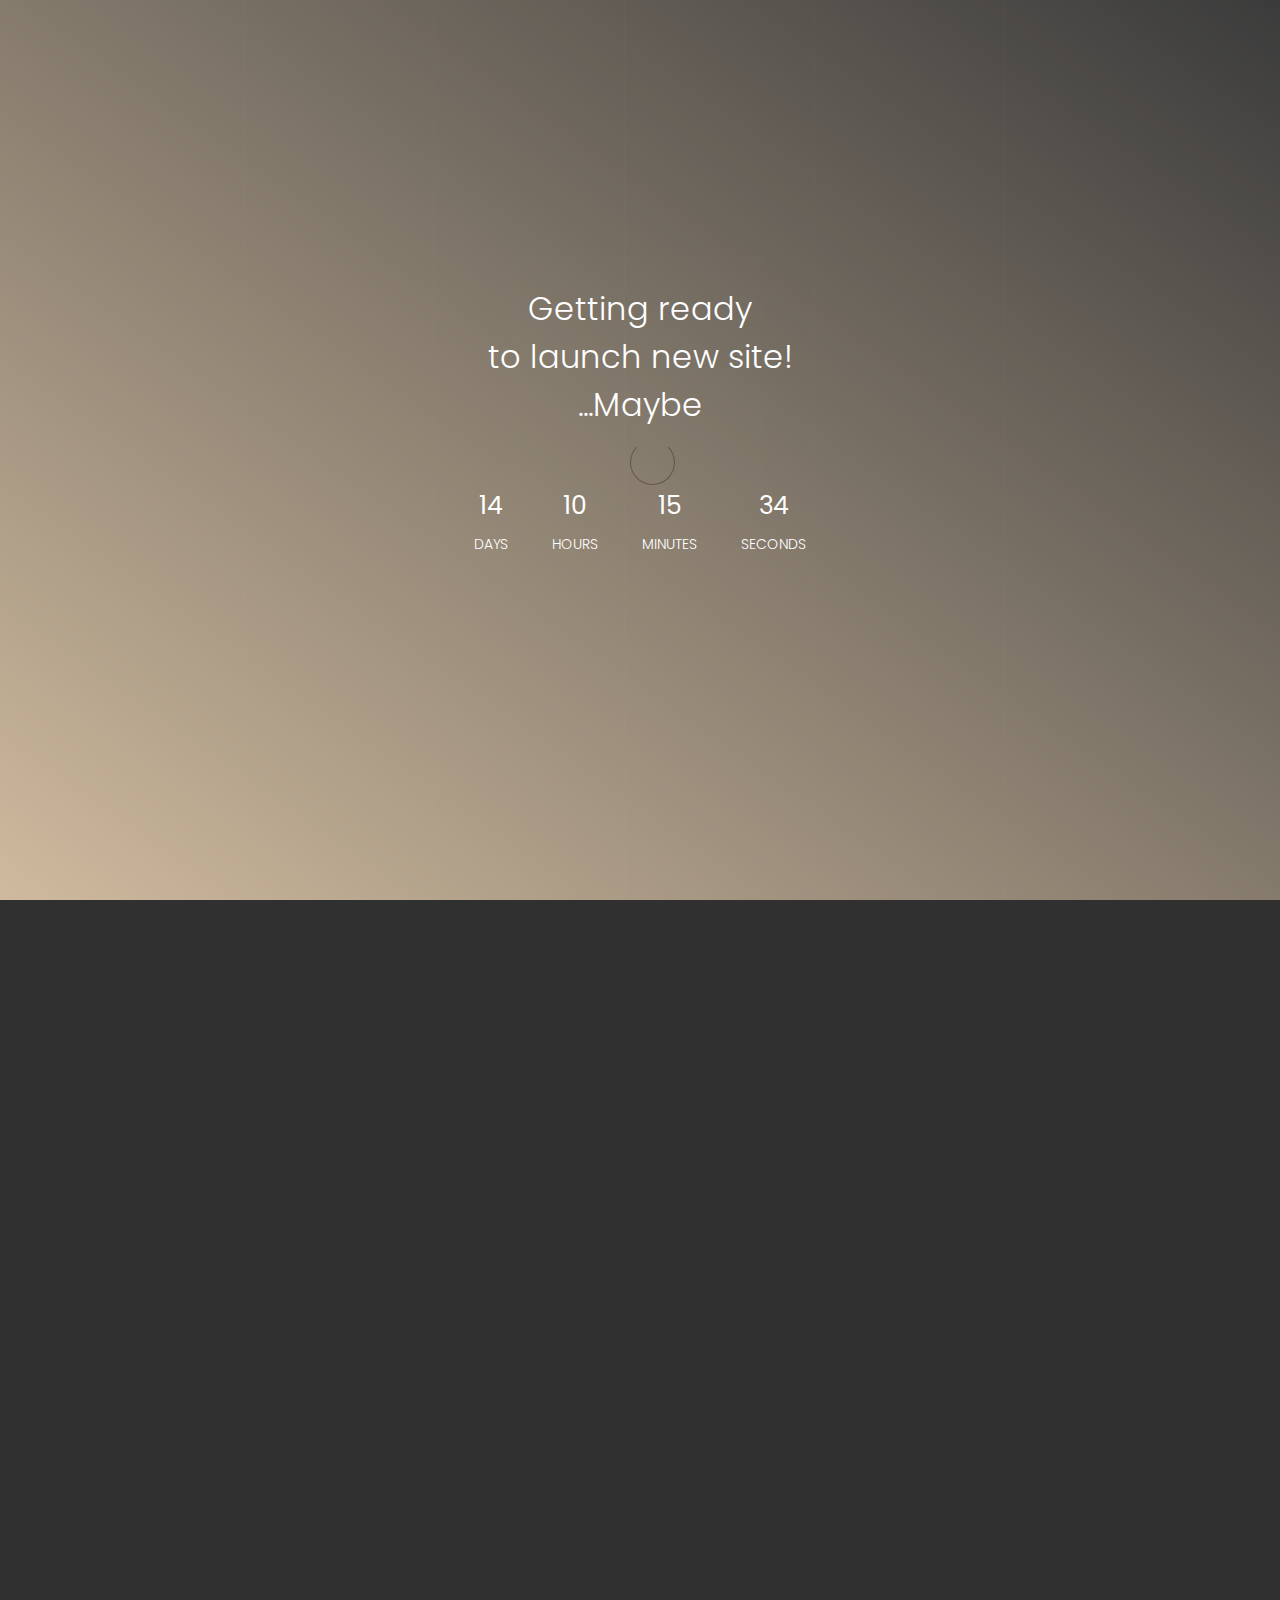
==== commit fd6c23c4: "Rename index-countdown-timer.html to index.html" ====
--- a/index.html
+++ b/index.html
@@ -1,15 +1,102 @@
-<!DOCTYPE html>
-<html lang="en">
-  <head>
-    <meta charset="UTF-8">
-    <meta name="viewport" content="width=device-width, initial-scale=1.0">
-    <meta http-equiv="X-UA-Compatible" content="ie=edge">
-    <title>Welcome, Traveler</title>
-    <!-- <link rel="icon" href="favicon.png"> -->
-    <!-- <link rel="stylesheet" href="style.css"> -->
-  </head>
-  <body>
-    <h1 style="font-size: 48pt;">&#9918;</h1>
-    <!-- <script src="index.js"></script> -->
-  </body>
-</html>
+<!DOCTYPE html>
+<html lang="en">
+<head>
+
+     <title>Coming Soon - Maybe</title>
+     <meta charset="UTF-8">
+     <meta http-equiv="X-UA-Compatible" content="IE=Edge">
+     <meta name="description" content="">
+     <meta name="keywords" content="">
+     <meta name="team" content="">
+     <meta name="viewport" content="width=device-width, initial-scale=1, maximum-scale=1">
+
+     <link rel="stylesheet" href="css/bootstrap.min.css">
+     <link rel="stylesheet" href="css/vegas.min.css">
+     <link rel="stylesheet" href="css/font-awesome.min.css">
+
+     <!-- MAIN CSS -->
+     <link rel="stylesheet" href="css/templatemo-style.css">
+
+</head>
+<body>
+
+     <!-- PRE LOADER -->
+     <section class="preloader">
+          <div class="spinner">
+
+               <span class="spinner-rotate"></span>
+               
+          </div>
+     </section>
+
+
+     <!-- GRID LINE -->
+    <section class="grid">
+         <div class="container">
+            <div class="row">
+
+              <div class="col-md-2 col-sm-2">
+                <div class="grid-line"></div>
+              </div>
+              <div class="col-md-2 col-sm-2">
+                <div class="grid-line"></div>
+              </div>
+              <div class="col-md-2 col-sm-2">
+                <div class="grid-line"></div>
+              </div>
+              <div class="col-md-2 col-sm-2">
+                <div class="grid-line"></div>
+              </div>
+              <div class="col-md-2 col-sm-2">
+                <div class="grid-line"></div>
+              </div>
+
+            </div>
+         </div>
+    </section>
+
+    <!-- HOME -->
+     <section id="home">
+        <div class="overlay"></div>
+          <div class="container">
+               <div class="row">
+
+                    <div class="col-md-12 col-sm-12">
+                         <div class="home-info">
+                              <h1>Getting ready <br>to launch new site!<br>...Maybe</h1>
+                              <!-- You can change the date time in init.js file -->
+                              <ul class="countdown">
+                                   <li>
+                                        <span class="days">14</span>
+                                        <h3>Days</h3>
+                                   </li>
+                                   <li>
+                                        <span class="hours">10</span>
+                                        <h3>hours</h3>
+                                   </li>
+                                   <li>
+                                        <span class="minutes">15</span>
+                                        <h3>minutes</h3>
+                                   </li>
+                                   <li>
+                                        <span class="seconds">34</span>
+                                        <h3>seconds</h3>
+                                   </li>     
+                              </ul>
+                         </div>
+                    </div>
+
+               </div>
+          </div>
+     </section>
+
+     <!-- SCRIPTS -->
+     <script src="js/jquery.js"></script>
+     <script src="js/bootstrap.min.js"></script>
+     <script src="js/vegas.min.js"></script>
+     <script src="js/countdown.js"></script>
+     <script src="js/init.js"></script>
+     <script src="js/custom.js"></script>
+
+</body>
+</html>
--- a/css/vegas.min.css
+++ b/css/vegas.min.css
@@ -0,0 +1 @@
+.vegas-overlay,.vegas-slide,.vegas-slide-inner,.vegas-timer,.vegas-wrapper{position:absolute;top:0;left:0;bottom:0;right:0;overflow:hidden;border:none;padding:0;margin:0}.vegas-overlay{opacity:.5;background:url(overlays/02.png) center center}.vegas-timer{top:auto;bottom:0;height:2px}.vegas-timer-progress{width:0;height:100%;background:#fff;-webkit-transition:width ease-out;transition:width ease-out}.vegas-timer-running .vegas-timer-progress{width:100%}.vegas-slide,.vegas-slide-inner{margin:0;padding:0;background:center center no-repeat;-webkit-transform:translateZ(0);transform:translateZ(0)}body .vegas-container{overflow:hidden!important;position:relative}.vegas-video{min-width:100%;min-height:100%;width:auto;height:auto}body.vegas-container{overflow:auto;position:static;z-index:-2}body.vegas-container>.vegas-overlay,body.vegas-container>.vegas-slide,body.vegas-container>.vegas-timer{position:fixed;z-index:-1}:root body.vegas-container>.vegas-overlay,:root body.vegas-container>.vegas-slide,_::full-page-media,_:future{bottom:-76px}.vegas-transition-fade,.vegas-transition-fade2{opacity:0}.vegas-transition-fade-in,.vegas-transition-fade2-in{opacity:1}.vegas-transition-fade2-out{opacity:0}.vegas-transition-blur,.vegas-transition-blur2{opacity:0;-webkit-filter:blur(32px);filter:blur(32px)}.vegas-transition-blur-in,.vegas-transition-blur2-in{opacity:1;-webkit-filter:blur(0);filter:blur(0)}.vegas-transition-blur2-out{opacity:0}.vegas-transition-flash,.vegas-transition-flash2{opacity:0;-webkit-filter:brightness(25);filter:brightness(25)}.vegas-transition-flash-in,.vegas-transition-flash2-in{opacity:1;-webkit-filter:brightness(1);filter:brightness(1)}.vegas-transition-flash2-out{opacity:0;-webkit-filter:brightness(25);filter:brightness(25)}.vegas-transition-negative,.vegas-transition-negative2{opacity:0;-webkit-filter:invert(100%);filter:invert(100%)}.vegas-transition-negative-in,.vegas-transition-negative2-in{opacity:1;-webkit-filter:invert(0);filter:invert(0)}.vegas-transition-negative2-out{opacity:0;-webkit-filter:invert(100%);filter:invert(100%)}.vegas-transition-burn,.vegas-transition-burn2{opacity:0;-webkit-filter:contrast(1000%) saturate(1000%);filter:contrast(1000%) saturate(1000%)}.vegas-transition-burn-in,.vegas-transition-burn2-in{opacity:1;-webkit-filter:contrast(100%) saturate(100%);filter:contrast(100%) saturate(100%)}.vegas-transition-burn2-out{opacity:0;-webkit-filter:contrast(1000%) saturate(1000%);filter:contrast(1000%) saturate(1000%)}.vegas-transition-slideLeft,.vegas-transition-slideLeft2{-webkit-transform:translateX(100%);transform:translateX(100%)}.vegas-transition-slideLeft-in,.vegas-transition-slideLeft2-in{-webkit-transform:translateX(0);transform:translateX(0)}.vegas-transition-slideLeft2-out,.vegas-transition-slideRight,.vegas-transition-slideRight2{-webkit-transform:translateX(-100%);transform:translateX(-100%)}.vegas-transition-slideRight-in,.vegas-transition-slideRight2-in{-webkit-transform:translateX(0);transform:translateX(0)}.vegas-transition-slideRight2-out{-webkit-transform:translateX(100%);transform:translateX(100%)}.vegas-transition-slideUp,.vegas-transition-slideUp2{-webkit-transform:translateY(100%);transform:translateY(100%)}.vegas-transition-slideUp-in,.vegas-transition-slideUp2-in{-webkit-transform:translateY(0);transform:translateY(0)}.vegas-transition-slideDown,.vegas-transition-slideDown2,.vegas-transition-slideUp2-out{-webkit-transform:translateY(-100%);transform:translateY(-100%)}.vegas-transition-slideDown-in,.vegas-transition-slideDown2-in{-webkit-transform:translateY(0);transform:translateY(0)}.vegas-transition-slideDown2-out{-webkit-transform:translateY(100%);transform:translateY(100%)}.vegas-transition-zoomIn,.vegas-transition-zoomIn2{-webkit-transform:scale(0);transform:scale(0);opacity:0}.vegas-transition-zoomIn-in,.vegas-transition-zoomIn2-in{-webkit-transform:scale(1);transform:scale(1);opacity:1}.vegas-transition-zoomIn2-out,.vegas-transition-zoomOut,.vegas-transition-zoomOut2{-webkit-transform:scale(2);transform:scale(2);opacity:0}.vegas-transition-zoomOut-in,.vegas-transition-zoomOut2-in{-webkit-transform:scale(1);transform:scale(1);opacity:1}.vegas-transition-zoomOut2-out{-webkit-transform:scale(0);transform:scale(0);opacity:0}.vegas-transition-swirlLeft,.vegas-transition-swirlLeft2{-webkit-transform:scale(2) rotate(35deg);transform:scale(2) rotate(35deg);opacity:0}.vegas-transition-swirlLeft-in,.vegas-transition-swirlLeft2-in{-webkit-transform:scale(1) rotate(0);transform:scale(1) rotate(0);opacity:1}.vegas-transition-swirlLeft2-out,.vegas-transition-swirlRight,.vegas-transition-swirlRight2{-webkit-transform:scale(2) rotate(-35deg);transform:scale(2) rotate(-35deg);opacity:0}.vegas-transition-swirlRight-in,.vegas-transition-swirlRight2-in{-webkit-transform:scale(1) rotate(0);transform:scale(1) rotate(0);opacity:1}.vegas-transition-swirlRight2-out{-webkit-transform:scale(2) rotate(35deg);transform:scale(2) rotate(35deg);opacity:0}.vegas-animation-kenburns{-webkit-animation:kenburns ease-out;animation:kenburns ease-out}@-webkit-keyframes kenburns{0%{-webkit-transform:scale(1.5);transform:scale(1.5)}100%{-webkit-transform:scale(1);transform:scale(1)}}@keyframes kenburns{0%{-webkit-transform:scale(1.5);transform:scale(1.5)}100%{-webkit-transform:scale(1);transform:scale(1)}}.vegas-animation-kenburnsUp{-webkit-animation:kenburnsUp ease-out;animation:kenburnsUp ease-out}@-webkit-keyframes kenburnsUp{0%{-webkit-transform:scale(1.5) translate(0,10%);transform:scale(1.5) translate(0,10%)}100%{-webkit-transform:scale(1) translate(0,0);transform:scale(1) translate(0,0)}}@keyframes kenburnsUp{0%{-webkit-transform:scale(1.5) translate(0,10%);transform:scale(1.5) translate(0,10%)}100%{-webkit-transform:scale(1) translate(0,0);transform:scale(1) translate(0,0)}}.vegas-animation-kenburnsDown{-webkit-animation:kenburnsDown ease-out;animation:kenburnsDown ease-out}@-webkit-keyframes kenburnsDown{0%{-webkit-transform:scale(1.5) translate(0,-10%);transform:scale(1.5) translate(0,-10%)}100%{-webkit-transform:scale(1) translate(0,0);transform:scale(1) translate(0,0)}}@keyframes kenburnsDown{0%{-webkit-transform:scale(1.5) translate(0,-10%);transform:scale(1.5) translate(0,-10%)}100%{-webkit-transform:scale(1) translate(0,0);transform:scale(1) translate(0,0)}}.vegas-animation-kenburnsLeft{-webkit-animation:kenburnsLeft ease-out;animation:kenburnsLeft ease-out}@-webkit-keyframes kenburnsLeft{0%{-webkit-transform:scale(1.5) translate(10%,0);transform:scale(1.5) translate(10%,0)}100%{-webkit-transform:scale(1) translate(0,0);transform:scale(1) translate(0,0)}}@keyframes kenburnsLeft{0%{-webkit-transform:scale(1.5) translate(10%,0);transform:scale(1.5) translate(10%,0)}100%{-webkit-transform:scale(1) translate(0,0);transform:scale(1) translate(0,0)}}.vegas-animation-kenburnsRight{-webkit-animation:kenburnsRight ease-out;animation:kenburnsRight ease-out}@-webkit-keyframes kenburnsRight{0%{-webkit-transform:scale(1.5) translate(-10%,0);transform:scale(1.5) translate(-10%,0)}100%{-webkit-transform:scale(1) translate(0,0);transform:scale(1) translate(0,0)}}@keyframes kenburnsRight{0%{-webkit-transform:scale(1.5) translate(-10%,0);transform:scale(1.5) translate(-10%,0)}100%{-webkit-transform:scale(1) translate(0,0);transform:scale(1) translate(0,0)}}.vegas-animation-kenburnsUpLeft{-webkit-animation:kenburnsUpLeft ease-out;animation:kenburnsUpLeft ease-out}@-webkit-keyframes kenburnsUpLeft{0%{-webkit-transform:scale(1.5) translate(10%,10%);transform:scale(1.5) translate(10%,10%)}100%{-webkit-transform:scale(1) translate(0,0);transform:scale(1) translate(0,0)}}@keyframes kenburnsUpLeft{0%{-webkit-transform:scale(1.5) translate(10%,10%);transform:scale(1.5) translate(10%,10%)}100%{-webkit-transform:scale(1) translate(0,0);transform:scale(1) translate(0,0)}}.vegas-animation-kenburnsUpRight{-webkit-animation:kenburnsUpRight ease-out;animation:kenburnsUpRight ease-out}@-webkit-keyframes kenburnsUpRight{0%{-webkit-transform:scale(1.5) translate(-10%,10%);transform:scale(1.5) translate(-10%,10%)}100%{-webkit-transform:scale(1) translate(0,0);transform:scale(1) translate(0,0)}}@keyframes kenburnsUpRight{0%{-webkit-transform:scale(1.5) translate(-10%,10%);transform:scale(1.5) translate(-10%,10%)}100%{-webkit-transform:scale(1) translate(0,0);transform:scale(1) translate(0,0)}}.vegas-animation-kenburnsDownLeft{-webkit-animation:kenburnsDownLeft ease-out;animation:kenburnsDownLeft ease-out}@-webkit-keyframes kenburnsDownLeft{0%{-webkit-transform:scale(1.5) translate(10%,-10%);transform:scale(1.5) translate(10%,-10%)}100%{-webkit-transform:scale(1) translate(0,0);transform:scale(1) translate(0,0)}}@keyframes kenburnsDownLeft{0%{-webkit-transform:scale(1.5) translate(10%,-10%);transform:scale(1.5) translate(10%,-10%)}100%{-webkit-transform:scale(1) translate(0,0);transform:scale(1) translate(0,0)}}.vegas-animation-kenburnsDownRight{-webkit-animation:kenburnsDownRight ease-out;animation:kenburnsDownRight ease-out}@-webkit-keyframes kenburnsDownRight{0%{-webkit-transform:scale(1.5) translate(-10%,-10%);transform:scale(1.5) translate(-10%,-10%)}100%{-webkit-transform:scale(1) translate(0,0);transform:scale(1) translate(0,0)}}@keyframes kenburnsDownRight{0%{-webkit-transform:scale(1.5) translate(-10%,-10%);transform:scale(1.5) translate(-10%,-10%)}100%{-webkit-transform:scale(1) translate(0,0);transform:scale(1) translate(0,0)}}--- a/css/templatemo-style.css
+++ b/css/templatemo-style.css
@@ -0,0 +1,457 @@
+/*
+
+Get Ready Template
+
+http://www.templatemo.com/tm-521-get-ready
+
+*/
+  
+  @import url('https://fonts.googleapis.com/css?family=Poppins:300,400');
+
+  body {
+    margin: 0;
+    -webkit-perspective: 1000;
+    font-family: 'Poppins', sans-serif;
+    background: #303030;
+  }
+
+  body, html {
+    height: 100%;
+    width: 100%;
+    overflow-x: hidden;
+  }
+
+
+
+  /*---------------------------------------
+     TYPOGRAPHY              
+  -----------------------------------------*/
+
+  h1,h2,h3,h4,h5,h6 {
+    font-weight: 300;
+    line-height: inherit;
+  }
+
+  h1 {
+    color: #ffffff;
+    font-size: 2em;
+  }
+
+  h2 {
+    color: #353535;
+    font-size: 2em;
+  }
+
+  p {
+    color: #757575;
+    font-size: 14px;
+    font-weight: normal;
+    line-height: 24px;
+  }
+
+
+
+  /*---------------------------------------
+     GENERAL               
+  -----------------------------------------*/
+
+  html{
+    -webkit-font-smoothing: antialiased;
+  }
+
+  a {
+    color: #202020;
+    text-decoration: none !important;
+  }
+
+  a,
+  input, button,
+  .form-control {
+    -webkit-transition: 0.5s;
+    transition: 0.5s;
+  }
+
+  a:hover, a:active, a:focus {
+    color: #29ca8e;
+    outline: none;
+  }
+
+  ::-webkit-scrollbar{
+    width: 8px;
+    height: 8px;
+  }
+
+  ::-webkit-scrollbar-thumb {
+    cursor: pointer;
+    background: #202020;
+  }
+
+  .overlay {
+    background: linear-gradient(to top right, #d2b48c, #000000);
+    opacity: 0.9;
+    position: absolute;
+    top: 0;
+    right: 0;
+    bottom: 0;
+    left: 0;
+    width: 100%;
+    height: 100%;
+  }
+
+  .grid {
+    position: fixed;
+    width: 100%;
+    height: 100%;
+    z-index: 1;
+  }
+
+  .grid-line {
+    height: 300vh;
+    border-right: 1px solid rgba(255,255,255,0.02);
+  }
+
+  .google-map iframe {
+    border: 0;
+    margin-top: 20px;
+  }
+
+  .subscribe-form {
+    position: relative;
+  }
+
+  .subscribe-form .form-control {
+    background: #ffffff;
+    box-shadow: none;
+    border: 0;
+    border-radius: 50px;
+	width: 340px;
+    height: 45px;
+    padding: 6px 30px;
+  }
+
+  .subscribe-form button[type="submit"] {
+    background: transparent;
+    border: 0;
+    outline: none;
+  }
+
+  .subscribe-form .fa {
+    cursor: pointer;
+    position: absolute;
+    top: 12px;
+    right: 12px;
+    color: #d2b48c;
+    font-size: 20px;
+  }
+
+
+
+  /*---------------------------------------
+       PRE LOADER              
+  -----------------------------------------*/
+
+  .preloader {
+    position: fixed;
+    top: 0;
+    left: 0;
+    width: 100%;
+    height: 100%;
+    z-index: 99999;
+    display: flex;
+    flex-flow: row nowrap;
+    justify-content: center;
+    align-items: center;
+    background: none repeat scroll 0 0 #ffffff;
+  }
+
+  .spinner {
+    border: 1px solid transparent;
+    border-radius: 3px;
+    position: relative;
+  }
+
+  .spinner:before {
+    content: '';
+    box-sizing: border-box;
+    position: absolute;
+    top: 50%;
+    left: 50%;
+    width: 45px;
+    height: 45px;
+    margin-top: -10px;
+    margin-left: -10px;
+    border-radius: 50%;
+    border: 1px solid #575757;
+    border-top-color: #ffffff;
+    animation: spinner .9s linear infinite;
+  }
+
+  @-webkit-@keyframes spinner {
+    to {transform: rotate(360deg);}
+  }
+
+  @keyframes spinner {
+    to {transform: rotate(360deg);}
+  }
+
+
+  /*---------------------------------------
+      MENU              
+  -----------------------------------------*/
+
+  .menu, .menu-bg, .menu-burger {
+    position: fixed;
+    z-index: 222;
+    width: 50px;
+    height: 50px;
+    line-height: 30px;
+    font-size: 25px;
+    text-align: center;
+    border-radius: 100%;
+    right: 25px;
+    top: 25px;
+  }
+
+  .menu-bg {
+    background: #101010;
+    pointer-events: none;
+    transition: .3s;
+    right: 50px;
+    top: 50px;
+    transform: translate3d(50%, -50%, 0);
+    transform-origin: center center;
+  }
+
+  .menu-bg.fs {
+    transform: translate3d(50%, -50%, 0);
+    width: 500vw;
+    height: 500vw;
+  }
+
+  .menu-burger {
+    color: #ffffff;
+    padding-top: 11px;
+    -webkit-user-select: none;
+    cursor: pointer;
+    transition: .4s;
+    transform-origin: center;
+    z-index: 9999;
+  }
+
+  .menu-burger.fs {
+    transform: rotate(-180deg) translateY(5px);
+  }
+
+  .menu-items {
+    display: flex;
+    flex-direction: column;
+    justify-content: center;
+    align-content: center;
+    position: absolute;
+    z-index: 9999;
+    width: 100%;
+    height: 100%;
+    opacity: 0;
+    transition: .4s;
+    margin-top: 50px;
+    transform: translateY(-200%);
+    pointer-events: none;
+  }
+
+  .menu-items ul.menu {
+    position: relative;
+    width: 100%;
+    height: 100%;
+    text-align: left;
+    top: 10px;
+  }
+
+  .menu-items ul.menu li {
+    display: block;
+    list-style: none;
+    transition: 1s;
+    opacity: 0;
+    margin: 5px 0;
+  }
+
+  .menu-items ul.menu li a {
+    color: #ffffff;
+    font-size: 18px;
+    position: relative;
+  }
+
+  .menu-items ul.menu li a:after {
+    content: "";
+    width: 0;
+    height: 2px;
+    border-radius: 50px;
+    position: absolute;
+    bottom: 13px;
+    transition: 0.5s;
+    margin: 0 auto;
+    display: block;
+    right: 0;
+    left: 0;
+  }
+
+  .menu-items ul.menu li a:hover:after {
+    content: "";
+    background: #d2b48c;
+    width: 100%;
+  }
+
+  .menu-items.fs {
+    transform: translateY(0);
+    pointer-events: auto;
+    opacity: 1;
+  }
+
+  .menu-items.fs ul li {
+    opacity: 1;
+  }
+
+  address p {
+    color: #f9f9f9;
+  }
+
+
+
+  /*---------------------------------------
+      HOME          
+  -----------------------------------------*/
+
+  #home {
+    display: -webkit-box;
+    display: -webkit-flex;
+    display: -ms-flexbox;
+    display: flex;
+    -webkit-box-align: center;
+    -webkit-align-items: center;
+    -ms-flex-align: center;
+    align-items: center;
+    text-align: center;
+    position: relative;
+  }
+
+  #home .container {
+    width: 100%;
+  }
+
+  .home-info {
+    display: flex;
+    flex-direction: column;
+    justify-content: center;
+    align-items: center;
+    position: relative;
+    z-index: 2;
+    width: 100%;
+    height: 100vh;
+  }
+  
+  .countdown {
+    text-align: center;
+    margin: 50px 0;
+    padding: 0;
+  }
+
+  .countdown li {
+    color: #ffffff;
+    list-style: none;
+    display: inline-block;
+    margin: 0 20px;
+  }
+
+  .countdown span {
+    font-size: 25px;
+  }
+
+  .countdown h3 {
+    font-size: 14px;
+    text-transform: uppercase;
+    margin: 10px 0;
+  }
+
+
+
+  /*---------------------------------------
+     SOCIAL ICON              
+  -----------------------------------------*/
+
+  .social-icon {
+    position: relative;
+    padding: 0;
+    margin: 30px 0 0 0;
+    text-align: center;
+  }
+
+  .social-icon .line {
+    background: #ffffff;
+    width: 50px;
+    height: 2px;
+    margin-right: 10px;
+    position: relative;
+    bottom: 5px;
+  }
+
+  .social-icon li {
+    display: inline-block;
+    list-style: none;
+  }
+
+  .social-icon li a {
+    border-radius: 50px;
+    color: #ffffff;
+    font-size: 15px;
+    width: 35px;
+    height: 35px;
+    line-height: 35px;
+    text-decoration: none;
+    text-align: center;
+    position: relative;
+    margin: 5px 5px 5px 0;
+  }
+
+  .social-icon li a:hover {
+    background: #d2b48c;
+    color: #ffffff;
+  }
+
+
+
+  /*---------------------------------------
+     RESPONSIVE STYLES              
+  -----------------------------------------*/
+
+  @media screen and (max-width: 480px) {
+
+    .home-info {
+      padding: 0 1em 0 1em;
+    }
+
+    .countdown li {
+      margin: 0 12px;
+    }
+
+    address {
+      margin-top: 50px;
+    }
+  }
+
+  @media screen and (max-width: 360px) {
+
+    h1 {
+      font-size: 1.50em;
+    }
+
+    .menu-items {
+      margin: 100px 0;
+    }
+
+    .countdown span {
+      font-size: 20px;
+    }
+
+    .countdown h3 {
+      font-size: 12px;
+    }
+  }
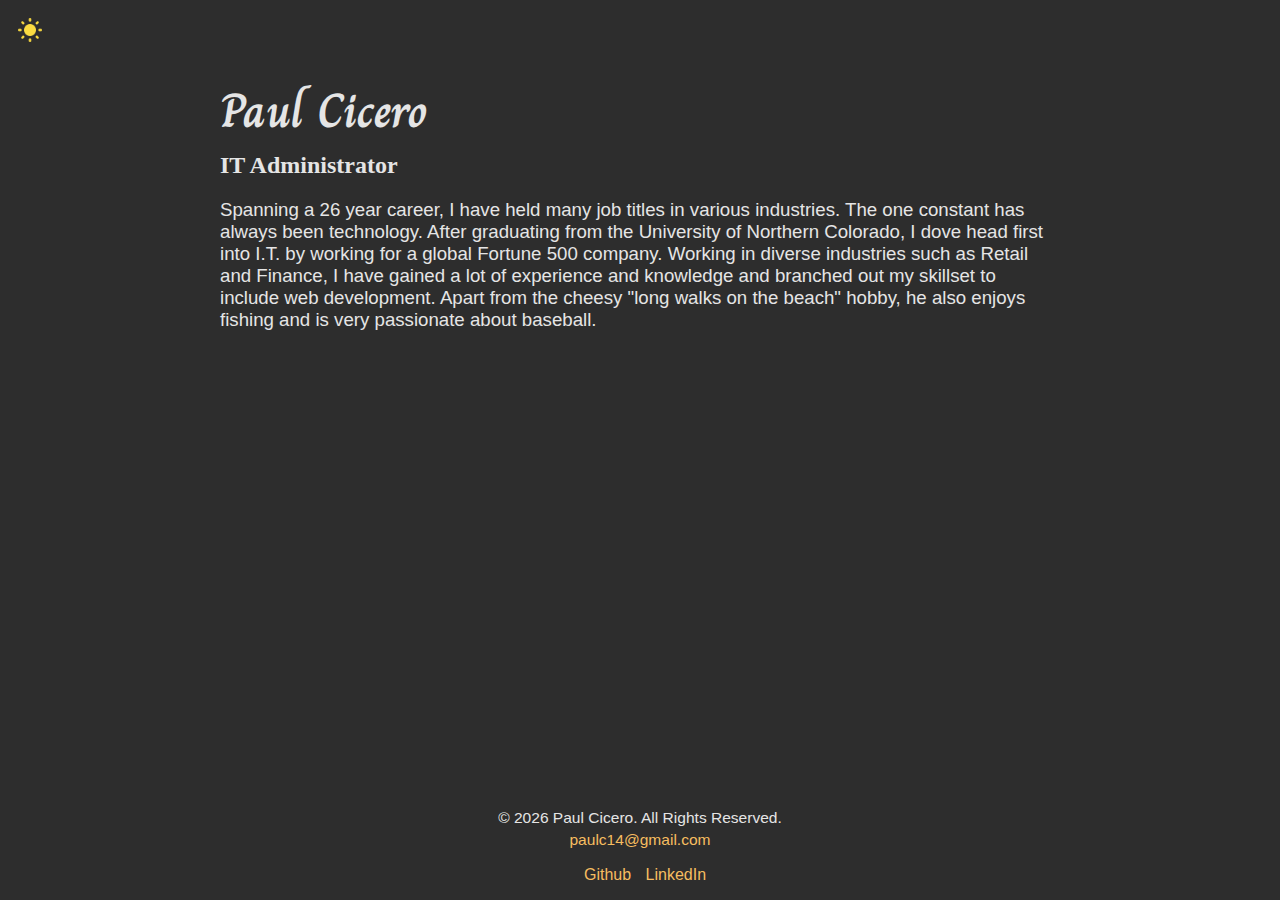
==== commit cf3c1f14: "Update and rename proto.html to index.html" ====
--- a/index.html
+++ b/index.html
@@ -1,102 +1,75 @@
-<!DOCTYPE html>
-<html lang="en">
-<head>
-
-     <title>Coming Soon - Maybe</title>
-     <meta charset="UTF-8">
-     <meta http-equiv="X-UA-Compatible" content="IE=Edge">
-     <meta name="description" content="">
-     <meta name="keywords" content="">
-     <meta name="team" content="">
-     <meta name="viewport" content="width=device-width, initial-scale=1, maximum-scale=1">
-
-     <link rel="stylesheet" href="css/bootstrap.min.css">
-     <link rel="stylesheet" href="css/vegas.min.css">
-     <link rel="stylesheet" href="css/font-awesome.min.css">
-
-     <!-- MAIN CSS -->
-     <link rel="stylesheet" href="css/templatemo-style.css">
-
-</head>
-<body>
-
-     <!-- PRE LOADER -->
-     <section class="preloader">
-          <div class="spinner">
-
-               <span class="spinner-rotate"></span>
-               
-          </div>
-     </section>
-
-
-     <!-- GRID LINE -->
-    <section class="grid">
-         <div class="container">
-            <div class="row">
-
-              <div class="col-md-2 col-sm-2">
-                <div class="grid-line"></div>
-              </div>
-              <div class="col-md-2 col-sm-2">
-                <div class="grid-line"></div>
-              </div>
-              <div class="col-md-2 col-sm-2">
-                <div class="grid-line"></div>
-              </div>
-              <div class="col-md-2 col-sm-2">
-                <div class="grid-line"></div>
-              </div>
-              <div class="col-md-2 col-sm-2">
-                <div class="grid-line"></div>
-              </div>
-
-            </div>
-         </div>
-    </section>
-
-    <!-- HOME -->
-     <section id="home">
-        <div class="overlay"></div>
-          <div class="container">
-               <div class="row">
-
-                    <div class="col-md-12 col-sm-12">
-                         <div class="home-info">
-                              <h1>Getting ready <br>to launch new site!<br>...Maybe</h1>
-                              <!-- You can change the date time in init.js file -->
-                              <ul class="countdown">
-                                   <li>
-                                        <span class="days">14</span>
-                                        <h3>Days</h3>
-                                   </li>
-                                   <li>
-                                        <span class="hours">10</span>
-                                        <h3>hours</h3>
-                                   </li>
-                                   <li>
-                                        <span class="minutes">15</span>
-                                        <h3>minutes</h3>
-                                   </li>
-                                   <li>
-                                        <span class="seconds">34</span>
-                                        <h3>seconds</h3>
-                                   </li>     
-                              </ul>
-                         </div>
-                    </div>
-
-               </div>
-          </div>
-     </section>
-
-     <!-- SCRIPTS -->
-     <script src="js/jquery.js"></script>
-     <script src="js/bootstrap.min.js"></script>
-     <script src="js/vegas.min.js"></script>
-     <script src="js/countdown.js"></script>
-     <script src="js/init.js"></script>
-     <script src="js/custom.js"></script>
-
-</body>
-</html>
+<!DOCTYPE html>
+<html lang="en">
+<head>
+  <meta charset="UTF-8" />
+  <title>Paul Cicero | IT Administrator</title>
+  <meta name="viewport" content="width=device-width,initial-scale=1" />
+  <meta name="description" content="" />
+  <link rel="icon" href="images/favicon.png">
+  <link rel="stylesheet" href="css/paul.css">
+  <link rel="preconnect" href="https://fonts.googleapis.com">
+  <link rel="preconnect" href="https://fonts.gstatic.com" crossorigin>
+  <link href="https://fonts.googleapis.com/css2?family=Charm:wght@400;700&display=swap" rel="stylesheet">
+  <link href="https://fonts.googleapis.com/css2?family=IBM+Plex+Serif:ital,wght@0,100;0,200;0,300;0,400;0,500;0,600;0,700;1,100;1,200;1,300;1,400;1,500;1,600;1,700&display=swap" rel="stylesheet">
+</head>
+<body>
+  <nav class="nav" id="nav">
+    <a class="btn" href="javascript:void(0);" onclick="modeSwitch()"><img id="mode-icon" src="images/icon-light-mode.png"></a>
+    <!-- <a href="#home">Logo</a>
+    <a href="#menu-item-1">Menu Item 1</a>
+    <a href="#menu-item-2">Menu Item 2</a>
+    <a href="#menu-item-3">Menu Item 3</a>
+    <a href="javascript:void(0);" id="menu-toggle" onclick="togglemenu()">
+      <div class="menu-toggle__bar1"></div>
+      <div class="menu-toggle__bar2"></div>
+      <div class="menu-toggle__bar3"></div>
+    </a> -->
+  </nav>
+  <div class="content-wrapper">
+    <header>
+      <h1>Paul Cicero</h1>
+      <h2>IT Administrator</h2>
+    </header>
+    <main>
+      <section></section>
+      <section></section>
+      <section></section>
+      <p>Spanning a 26 year career, I have held many job titles in various industries. The one constant has always been technology. After graduating from the University of Northern Colorado, I dove head first into I.T. by working for a global Fortune 500 company. Working in diverse industries such as Retail and Finance​, I have gained a lot of experience and knowledge and branched out my skillset to include web development. Apart from the cheesy "long walks on the beach" hobby, he also enjoys fishing and is very passionate about baseball.​</p>
+    </main>
+  </div>
+  <footer>
+    <small>© <script>document.write(new Date().getFullYear())</script> Paul Cicero. All Rights Reserved.<br><a href="mailto:paulc14@gmail.com">paulc14@gmail.com</a></small>
+    <ul class="socials">
+        <li>
+          <a href="https://github.com/paulc14" target="_blank">Github</a>
+        </li>
+        <li>
+          <a href="https://www.linkedin.com/in/paulcicero/" target="_blank">LinkedIn</a>
+        </li>
+      </ul>
+      <!-- Credit section to come later
+      <a href="https://www.flaticon.com/free-icons/github" title="github icons">Github icons created by Freepik - Flaticon</a>
+      <a href="https://www.flaticon.com/free-icons/linkedin" title="linkedin icons">Linkedin icons created by Enamo Studios - Flaticon</a> 
+      <a href="https://www.flaticon.com/free-icons/linkedin" title="linkedin icons">Linkedin icons created by Stockio - Flaticon</a>
+      <a href="https://www.flaticon.com/free-icons/light-mode" title="light mode icons">Light mode icons created by bsd - Flaticon</a>
+      <a href="https://www.flaticon.com/free-icons/dark" title="dark icons">Dark icons created by adriansyah - Flaticon</a>
+      -->
+  </footer>
+  <!-- ░░░░░▄▄▄▄▀▀▀▀▀▀▀▀▄▄▄▄▄▄░░░░░░░░ -->
+  <!-- ░░░░░█░░░░▒▒▒▒▒▒▒▒▒▒▒▒░░▀▀▄░░░░ -->
+  <!-- ░░░░█░░░▒▒▒▒▒▒░░░░░░░░▒▒▒░░█░░░ -->
+  <!-- ░░░█░░░░░░▄██▀▄▄░░░░░▄▄▄░░░░█░░ -->
+  <!-- ░▄▀▒▄▄▄▒░█▀▀▀▀▄▄█░░░██▄▄█░░░░█░ -->
+  <!-- █░▒█▒▄░▀▄▄▄▀░░░░░░░░█░░░▒▒▒▒▒░█ -->
+  <!-- █░▒█░█▀▄▄░░░░░█▀░░░░▀▄░░▄▀▀▀▄▒█ -->
+  <!-- ░█░▀▄░█▄░█▀▄▄░▀░▀▀░▄▄▀░░░░█░░█░ -->
+  <!-- ░░█░░░▀▄▀█▄▄░█▀▀▀▄▄▄▄▀▀█▀██░█░░ -->
+  <!-- ░░░█░░░░██░░▀█▄▄▄█▄▄█▄████░█░░░ -->
+  <!-- ░░░░█░░░░▀▀▄░█░░░█░█▀██████░█░░ -->
+  <!-- ░░░░░▀▄░░░░░▀▀▄▄▄█▄█▄█▄█▄▀░░█░░ -->
+  <!-- ░░░░░░░▀▄▄░▒▒▒▒░░░░░░░░░░▒░░░█░ -->
+  <!-- ░░░░░░░░░░▀▀▄▄░▒▒▒▒▒▒▒▒▒▒░░░░█░ -->
+  <!-- ░░░░░░░░░░░░░░▀▄▄▄▄▄░░░░░░░▄█░░ -->
+  <script src="scripts/paul.js" defer></script>
+</body>
+</html>
--- a/css/paul.css
+++ b/css/paul.css
@@ -0,0 +1,184 @@
+/* Pallet
+Very Dark Grey: #2d2d2d
+Off-White: #e5e5e5 
+Faded Blue: #124559
+Light-Faded Teal: #598392
+Seafoam: #aec3b0
+Subtle Gold: #f6bd60
+*/
+
+/*html {
+
+} */
+html {
+    box-sizing: border-box;
+    font-size: 100%;
+}
+
+*, *:before, *:after {
+    box-sizing: inherit;
+}
+
+html, body {
+    height: 100%;
+}
+
+body {
+    font-family:Arial, Helvetica, sans-serif;
+    font-size: 14pt;
+    background-color: #2d2d2d;
+    color: #e5e5e5;
+    margin: 0;
+    min-height: 100vh;
+    display: flex;
+    flex-direction: column;
+}
+
+h1 {
+    font-family: "Charm", serif;
+    font-weight: 700;
+    font-size: 3.0rem;
+    line-height: 0.4;
+}
+
+h2 {
+    font-family: "IBM", serif;
+    font-weight: 700;
+    font-size: 1.5rem;
+}
+
+.dark-mode {
+    background-color: #2d2d2d;
+    color: #e5e5e5;
+}
+
+.light-mode {
+    background-color: #e5e5e5;
+    color: #2d2d2d;
+}
+
+.footer-light-mode a {
+    color: #124559;
+}
+
+.footer-light-mode a:hover {
+    color: #598392;
+}
+
+.nav {
+    overflow: hidden; 
+}
+
+.nav a {
+    float: left;
+    margin: 10px;
+    display: block; 
+}
+
+.nav #menu-toggle {
+    display: none; 
+}
+
+.content-wrapper {
+    margin: 0 auto;
+    padding: 5px 30px 30px 30px;
+    max-width: 900px;
+}
+
+.btn {
+    /* background: #3c8453; */
+    /* color: #e5e5e5; */
+    /* text-decoration: none;
+    text-transform: uppercase;
+    font-size: 1.2rem;
+    letter-spacing: .1em; */
+    display: inline-block;
+    line-height: 1;
+    padding: 8px;
+    border-radius: 5px;
+}
+
+.btn img {
+    height: 24px;
+    width: 24px;
+}
+
+@media screen and (max-width: 600px) {
+    .nav a:not(:first-child) {
+        display: none; 
+    }
+    .nav a#menu-toggle {
+        float: right;
+        display: block; 
+    } 
+}
+
+@media screen and (max-width: 600px) {
+    .nav.nav--open {
+        position: relative; 
+    }
+    .nav.nav--open #menu-toggle {
+        position: absolute;
+        right: 0;
+        top: 0; 
+    }
+    .nav.nav--open a {
+        float: none;
+        display: block;
+        text-align: left; 
+    } 
+}
+
+.menu-toggle__bar1, .menu-toggle__bar2, .menu-toggle__bar3 {
+    width: 21px;
+    height: 3px;
+    background-color: #fff;
+    margin: 4px 0;
+    transition: 0.18s; 
+}
+
+.menu-toggle--open .menu-toggle__bar1 {
+    transform: translate(0, 7px) rotate(-45deg); 
+}
+
+.menu-toggle--open .menu-toggle__bar2 {
+    opacity: 0; 
+}
+
+.menu-toggle--open .menu-toggle__bar3 {
+    transform: translate(0, -7px) rotate(45deg); 
+}
+
+.socials {
+    /* background-color: #e5e5e5; */
+    list-style-type: none;
+    padding: 0;
+    font-size: 1.0rem;
+}
+
+.socials li {
+    display: inline-block;
+    margin-left: 10px;
+}
+
+footer {
+    /* position: absolute;
+    bottom: 0;
+    left: 0;
+    width: 100%; */
+    text-align: center;
+    margin-top: auto;
+    /* border: 1px solid white; */
+}
+footer a {
+    color: #f6bd60;
+    text-decoration: none;
+}
+footer a:hover {
+    color: #aec3b0;
+    text-decoration: none;
+}
+
+.center {
+    text-align: center;
+}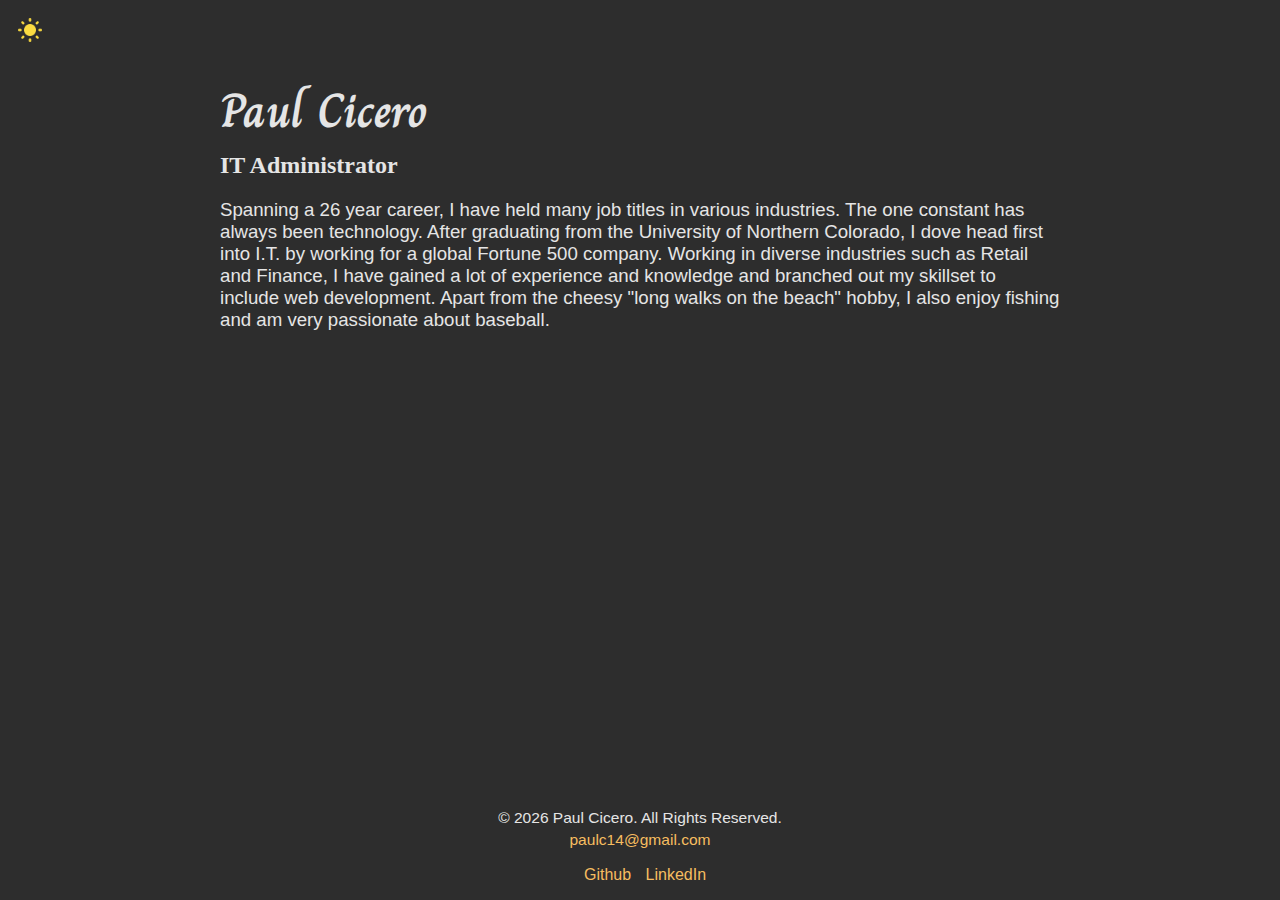
==== commit 273248a0: "Update index.html" ====
--- a/index.html
+++ b/index.html
@@ -34,7 +34,7 @@
       <section></section>
       <section></section>
       <section></section>
-      <p>Spanning a 26 year career, I have held many job titles in various industries. The one constant has always been technology. After graduating from the University of Northern Colorado, I dove head first into I.T. by working for a global Fortune 500 company. Working in diverse industries such as Retail and Finance​, I have gained a lot of experience and knowledge and branched out my skillset to include web development. Apart from the cheesy "long walks on the beach" hobby, he also enjoys fishing and is very passionate about baseball.​</p>
+      <p>Spanning a 26 year career, I have held many job titles in various industries. The one constant has always been technology. After graduating from the University of Northern Colorado, I dove head first into I.T. by working for a global Fortune 500 company. Working in diverse industries such as Retail and Finance​, I have gained a lot of experience and knowledge and branched out my skillset to include web development. Apart from the cheesy "long walks on the beach" hobby, I also enjoy fishing and am very passionate about baseball.​</p>
     </main>
   </div>
   <footer>
